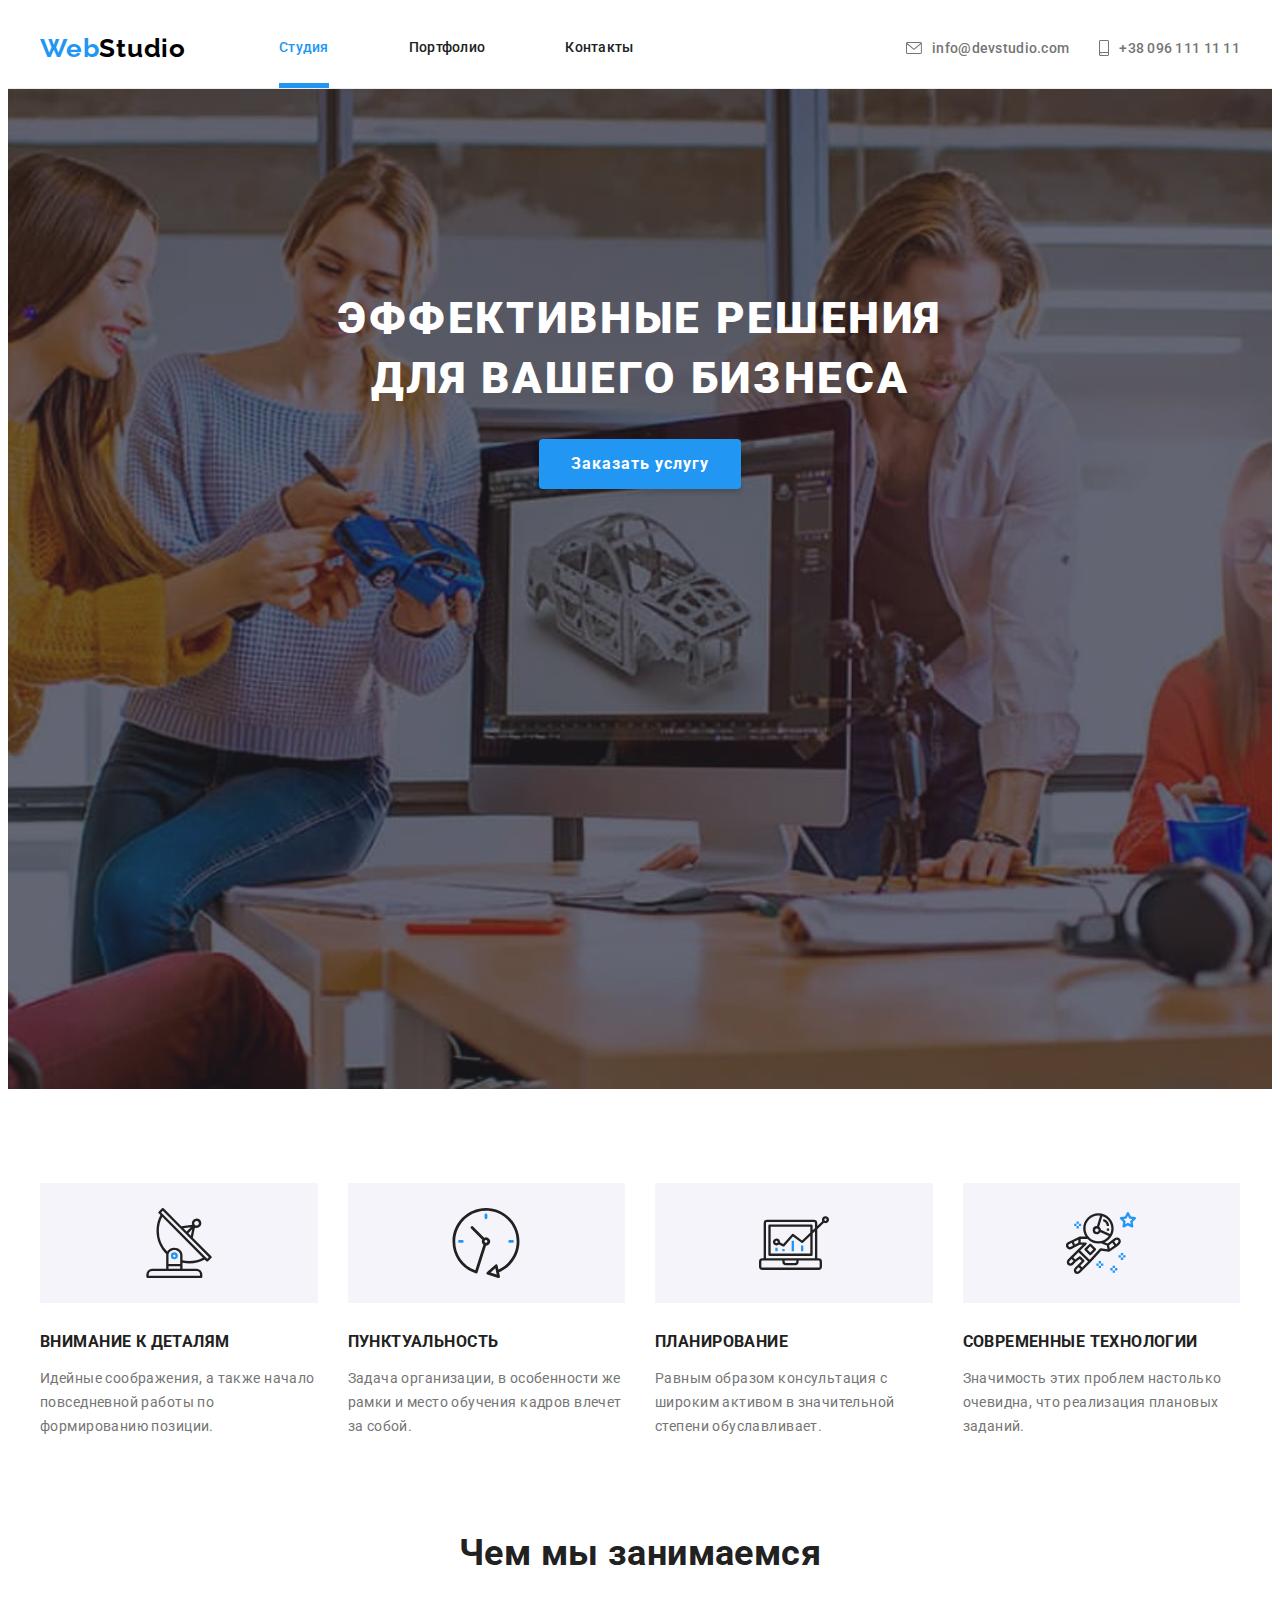
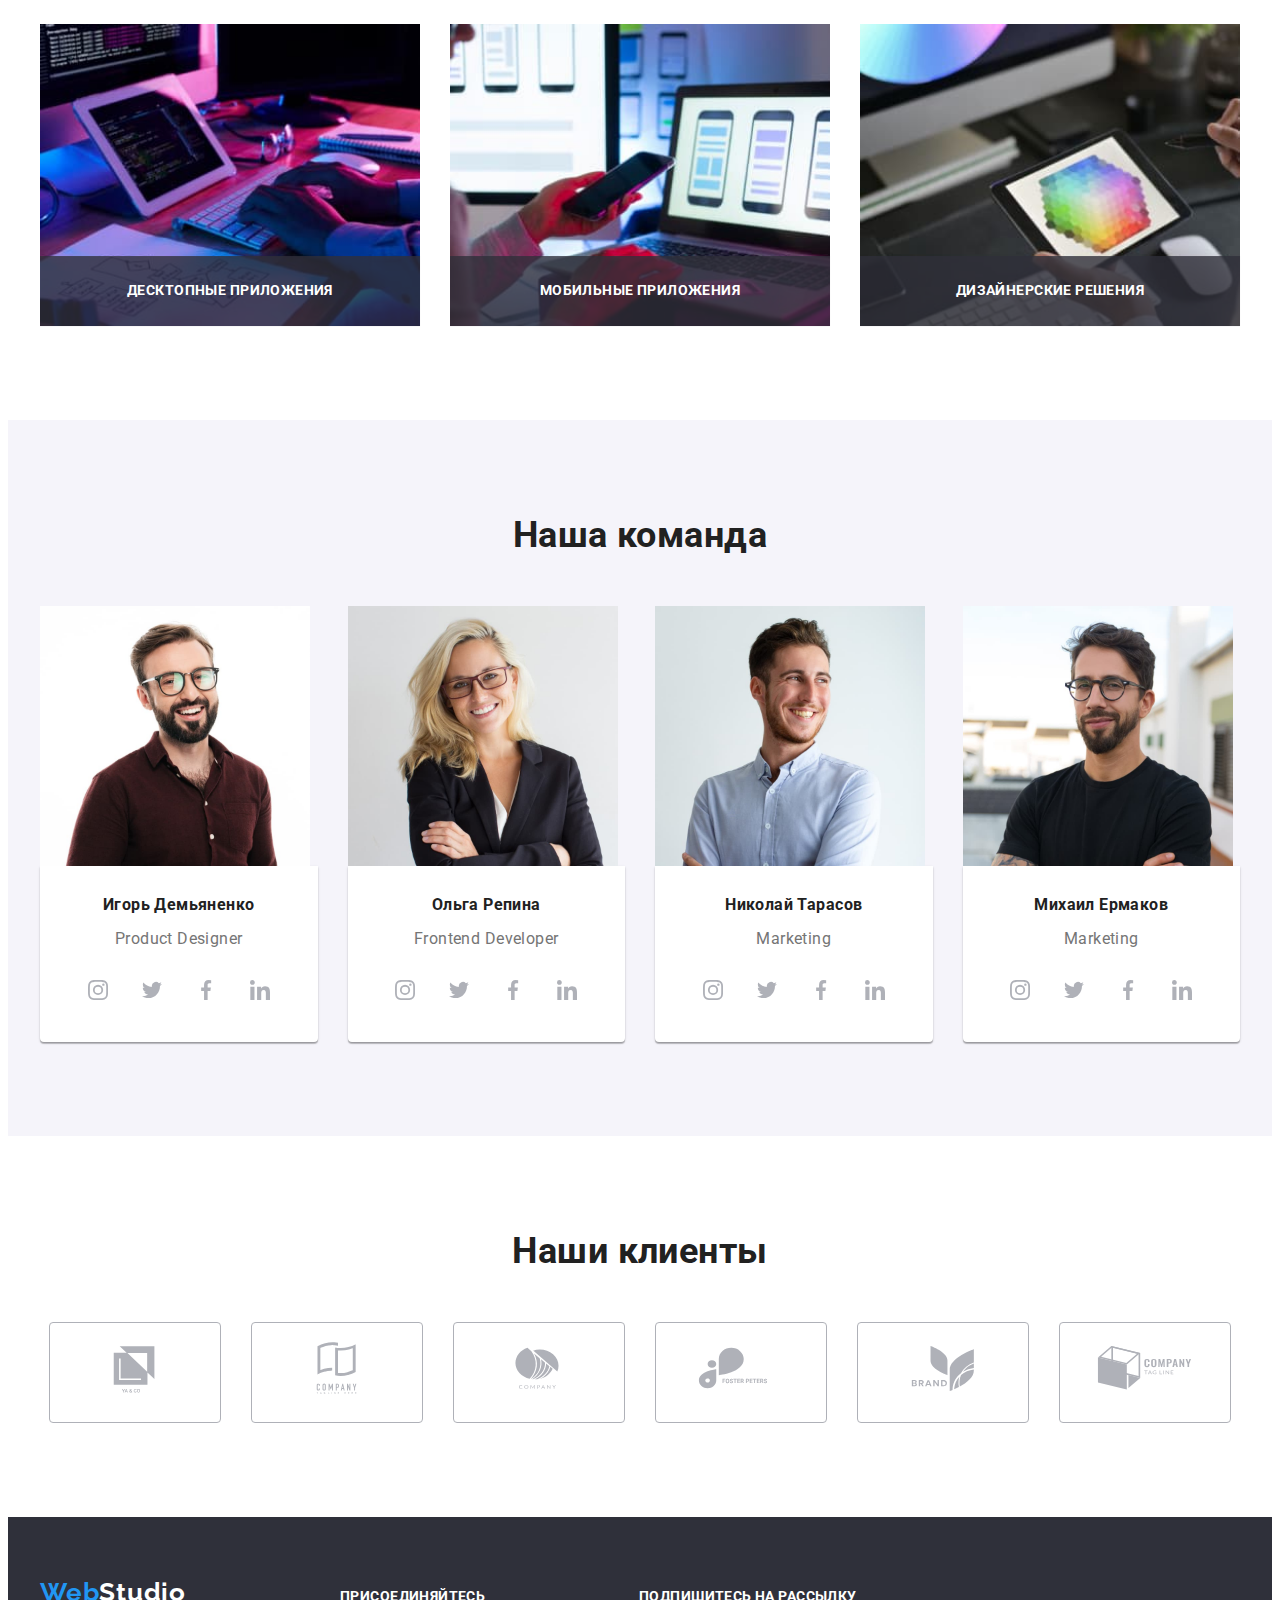
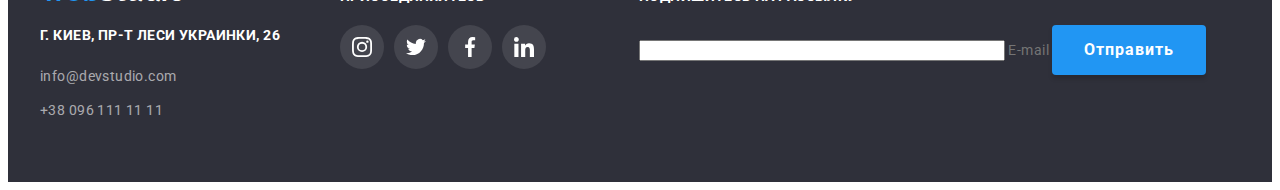
==== index.html @ 533cc4e1 "footer form" ====
<!DOCTYPE html>
<html lang="ru">
  <head>
    <meta charset="UTF-8" />
    <meta http-equiv="X-UA-Compatible" content="IE=edge" />
    <meta name="viewport" content="width=device-width, initial-scale=1.0" />
    <title>Module-05</title>
    <link rel="preconnect" href="https://fonts.googleapis.com" />
    <link rel="preconnect" href="https://fonts.gstatic.com" crossorigin />
    <link
      href="https://fonts.googleapis.com/css2?family=Raleway:wght@700&family=Roboto:wght@400;500;700;900&display=swap"
      rel="stylesheet"
    />
    <link
      rel="stylesheet"
      href="https://cdnjs.cloudflare.com/ajax/libs/modern-normalize/1.1.0/modern-normalize.min.css"
      integrity="sha512-wpPYUAdjBVSE4KJnH1VR1HeZfpl1ub8YT/NKx4PuQ5NmX2tKuGu6U/JRp5y+Y8XG2tV+wKQpNHVUX03MfMFn9Q=="
      crossorigin="anonymous"
      referrerpolicy="no-referrer"
    />
    <link rel="stylesheet" href="./CSS/style.css" />
  </head>

  <body>
    <!--header-->
    <header class="header">
      <div class="container">
        <a
          class="link logo"
          href="./index.html"
          aria-label="Логотип компании WebStudio"
          ><span class="web">Web</span><span class="studio">Studio</span></a
        >
        <nav class="site-nav">
          <ul class="list">
            <li class="item">
              <a class="link current" href="index.html">Студия</a>
            </li>
            <li class="item">
              <a class="link" href="./portfolio.html">Портфолио</a>
            </li>
            <li class="item">
              <a class="link" href="WebStudio.com">Контакты</a>
            </li>
          </ul>
        </nav>

        <ul class="list">
          <li class="item">
            <a class="contact-link" href="mailto:info@devstudio.com"
              ><svg
                class="icon-envelope"
                aria-label="е-мейл"
                width="16"
                height="12"
              >
                <use href="./images/icons.svg#icon-envelope"></use></svg
              >info@devstudio.com</a
            >
          </li>
          <li class="item">
            <a class="contact-link" href="tel:+38044">
              <svg
                class="icon-phone"
                aria-label="номер телефона"
                width="10"
                height="16"
              >
                <use href="./images/icons.svg#icon-phone"></use></svg
              >+38 096 111 11 11</a
            >
          </li>
        </ul>
      </div>
    </header>
    <!--main-->
    <main>
      <!--section hero-->
      <section class="hero overlay">
        <div class="container">
          <h1 class="title">Эффективные решения <br />для вашего бизнеса</h1>
          <button data-modal-open class="btn" type="button">
            Заказать услугу
          </button>
          <div class="backdrop is-hidden" data-modal>
            <div class="modal">
              <p class="visually-hidden">
                Lorem ipsum, dolor sit amet consectetur adipisicing elit. Quae
                ad consequuntur molestiae repellat et illo dolorum a. Quisquam
                aliquam explicabo, ut nesciunt at mollitia beatae accusamus modi
                praesentium, porro quasi?
              </p>
              <button class="modal-x" type="button" data-modal-close>
                <img
                  src="./images/close-black.svg"
                  alt="Закрыть"
                  width="18"
                  height="18"
                />
              </button>
            </div>
          </div>
        </div>
      </section>
      <!--section feature-->
      <section class="section feature">
        <div class="container">
          <h2 class="title visually-hidden">Преимущества студии</h2>
          <ul class="list">
            <li class="item">
              <div class="icon-group">
                <svg
                  class="feature-icon"
                  aria-label="Внимание к деталям"
                  width="70"
                  height="70"
                >
                  <use href="./images/icons.svg#icon-antenna-1"></use>
                </svg>
              </div>
              <h3 class="subtitle">Внимание к деталям</h3>
              <p class="text">
                Идейные соображения, а также начало повседневной работы по
                формированию позиции.
              </p>
            </li>
            <li class="item">
              <div class="icon-group">
                <svg
                  class="feature-icon"
                  aria-label="Пунктуальность"
                  width="70"
                  height="70"
                >
                  <use href="./images/icons.svg#icon-clock-2"></use>
                </svg>
              </div>
              <h3 class="subtitle">Пунктуальность</h3>
              <p class="text">
                Задача организации, в особенности же рамки и место обучения
                кадров влечет за собой.
              </p>
            </li>
            <li class="item">
              <div class="icon-group">
                <svg
                  class="feature-icon"
                  aria-label="Планирование"
                  width="70"
                  height="70"
                >
                  <use href="./images/icons.svg#icon-diagram-3"></use>
                </svg>
              </div>
              <h3 class="subtitle">Планирование</h3>
              <p class="text">
                Равным образом консультация с широким активом в значительной
                степени обуславливает.
              </p>
            </li>
            <li class="item">
              <div class="icon-group">
                <svg
                  class="feature-icon"
                  aria-label="Современные технологии"
                  width="70"
                  height="70"
                >
                  <use href="./images/icons.svg#icon-astronaut-4"></use>
                </svg>
              </div>
              <h3 class="subtitle">Современные технологии</h3>
              <p class="text">
                Значимость этих проблем настолько очевидна, что реализация
                плановых заданий.
              </p>
            </li>
          </ul>
        </div>
      </section>
      <!--section work-->
      <section class="section work">
        <div class="container">
          <h2 class="title">Чем мы занимаемся</h2>
          <ul class="list">
            <li class="item">
              <div class="thumb">
                <img
                  class="image"
                  src="./images/img1.jpg"
                  alt="программирование"
                  width="100%"
                  height="100%"
                />
                <p class="text">десктопные приложения</p>
              </div>
            </li>
            <li class="item">
              <div class="thumb">
                <img
                  class="image"
                  src="./images/img2.jpg"
                  alt="верстка"
                  width="100%"
                  height="100%"
                />
                <p class="text">мобильные приложения</p>
              </div>
            </li>
            <li class="item">
              <div class="thumb">
                <img
                  class="image"
                  src="./images/img3.jpg"
                  alt="дизайн"
                  width="100%"
                  height="100%"
                />
                <p class="text">дизайнерские решения</p>
              </div>
            </li>
          </ul>
        </div>
      </section>
      <!--section team-->
      <section class="section team">
        <div class="container">
          <h2 class="title">Наша команда</h2>
          <ul class="list">
            <li class="item">
              <img
                class="image"
                src="./images/photo1.jpg"
                width="270"
                alt="Игорь Демьяненко"
              />
              <div class="team-group">
                <h3 class="subtitle">Игорь Демьяненко</h3>
                <p class="text">Product Designer</p>
                <ul class="inner-list list">
                  <li class="inner-item">
                    <a
                      class="link"
                      href="http://"
                      target="_blank"
                      rel="noopener noreferrer"
                    >
                      <svg
                        class="icon"
                        aria-label="Инстаграм"
                        width="20"
                        height="20"
                      >
                        <use href="./images/icons.svg#icon-instagram"></use>
                      </svg>
                    </a>
                  </li>
                  <li class="inner-item">
                    <a
                      class="link"
                      href="http://"
                      target="_blank"
                      rel="noopener noreferrer"
                    >
                      <svg
                        class="icon"
                        aria-label="Твиттер"
                        width="20"
                        height="20"
                      >
                        <use href="./images/icons.svg#icon-twitter"></use>
                      </svg>
                    </a>
                  </li>
                  <li class="inner-item">
                    <a
                      class="link"
                      href="http://"
                      target="_blank"
                      rel="noopener noreferrer"
                    >
                      <svg
                        class="icon"
                        aria-label="Фейсбук"
                        width="20"
                        height="20"
                      >
                        <use href="./images/icons.svg#icon-facebook"></use>
                      </svg>
                    </a>
                  </li>
                  <li class="inner-item">
                    <a
                      class="link"
                      href="http://"
                      target="_blank"
                      rel="noopener noreferrer"
                    >
                      <svg
                        class="icon"
                        aria-label="Линкедин"
                        width="20"
                        height="20"
                      >
                        <use href="./images/icons.svg#icon-linkedin"></use></svg
                    ></a>
                  </li>
                </ul>
              </div>
            </li>
            <li class="item">
              <img
                class="image"
                src="./images/photo2.jpg"
                width="270"
                alt="Ольга Репина"
              />
              <div class="team-group">
                <h3 class="subtitle">Ольга Репина</h3>
                <p class="text">Frontend Developer</p>
                <ul class="inner-list list">
                  <li class="inner-item">
                    <a
                      class="link"
                      href="http://"
                      target="_blank"
                      rel="noopener noreferrer"
                    >
                      <svg
                        class="icon"
                        aria-label="Инстаграм"
                        width="20"
                        height="20"
                      >
                        <use href="./images/icons.svg#icon-instagram"></use>
                      </svg>
                    </a>
                  </li>
                  <li class="inner-item">
                    <a
                      class="link"
                      href="http://"
                      target="_blank"
                      rel="noopener noreferrer"
                    >
                      <svg
                        class="icon"
                        aria-label="Твиттер"
                        width="20"
                        height="20"
                      >
                        <use href="./images/icons.svg#icon-twitter"></use>
                      </svg>
                    </a>
                  </li>
                  <li class="inner-item">
                    <a
                      class="link"
                      href="http://"
                      target="_blank"
                      rel="noopener noreferrer"
                    >
                      <svg
                        class="icon"
                        aria-label="Фейсбук"
                        width="20"
                        height="20"
                      >
                        <use href="./images/icons.svg#icon-facebook"></use>
                      </svg>
                    </a>
                  </li>
                  <li class="inner-item">
                    <a
                      class="link"
                      href="http://"
                      target="_blank"
                      rel="noopener noreferrer"
                    >
                      <svg
                        class="icon"
                        aria-label="Линкедин"
                        width="20"
                        height="20"
                      >
                        <use href="./images/icons.svg#icon-linkedin"></use></svg
                    ></a>
                  </li>
                </ul>
              </div>
            </li>
            <li class="item">
              <img
                class="image"
                src="./images/photo3.jpg"
                width="270"
                alt="Николай Тарасов"
              />
              <div class="team-group">
                <h3 class="subtitle">Николай Тарасов</h3>
                <p class="text">Marketing</p>
                <ul class="inner-list list">
                  <li class="inner-item">
                    <a
                      class="link"
                      href="http://"
                      target="_blank"
                      rel="noopener noreferrer"
                    >
                      <svg
                        class="icon"
                        aria-label="Инстаграм"
                        width="20"
                        height="20"
                      >
                        <use href="./images/icons.svg#icon-instagram"></use>
                      </svg>
                    </a>
                  </li>
                  <li class="inner-item">
                    <a
                      class="link"
                      href="http://"
                      target="_blank"
                      rel="noopener noreferrer"
                    >
                      <svg
                        class="icon"
                        aria-label="Твиттер"
                        width="20"
                        height="20"
                      >
                        <use href="./images/icons.svg#icon-twitter"></use>
                      </svg>
                    </a>
                  </li>
                  <li class="inner-item">
                    <a
                      class="link"
                      href="http://"
                      target="_blank"
                      rel="noopener noreferrer"
                    >
                      <svg
                        class="icon"
                        aria-label="Фейсбук"
                        width="20"
                        height="20"
                      >
                        <use href="./images/icons.svg#icon-facebook"></use>
                      </svg>
                    </a>
                  </li>
                  <li class="inner-item">
                    <a
                      class="link"
                      href="http://"
                      target="_blank"
                      rel="noopener noreferrer"
                    >
                      <svg
                        class="icon"
                        aria-label="Линкедин"
                        width="20"
                        height="20"
                      >
                        <use href="./images/icons.svg#icon-linkedin"></use></svg
                    ></a>
                  </li>
                </ul>
              </div>
            </li>
            <li class="item">
              <img
                class="image"
                src="./images/photo4.jpg"
                width="270"
                alt="Михаил Ермаков"
              />
              <div class="team-group">
                <h3 class="subtitle">Михаил Ермаков</h3>
                <p class="text">Marketing</p>
                <ul class="inner-list list">
                  <li class="inner-item">
                    <a
                      class="link"
                      href="http://"
                      target="_blank"
                      rel="noopener noreferrer"
                    >
                      <svg
                        class="icon"
                        aria-label="Инстаграм"
                        width="20"
                        height="20"
                      >
                        <use href="./images/icons.svg#icon-instagram"></use>
                      </svg>
                    </a>
                  </li>
                  <li class="inner-item">
                    <a
                      class="link"
                      href="http://"
                      target="_blank"
                      rel="noopener noreferrer"
                    >
                      <svg
                        class="icon"
                        aria-label="Твиттер"
                        width="20"
                        height="20"
                      >
                        <use href="./images/icons.svg#icon-twitter"></use>
                      </svg>
                    </a>
                  </li>
                  <li class="inner-item">
                    <a
                      class="link"
                      href="http://"
                      target="_blank"
                      rel="noopener noreferrer"
                    >
                      <svg
                        class="icon"
                        aria-label="Фейсбук"
                        width="20"
                        height="20"
                      >
                        <use href="./images/icons.svg#icon-facebook"></use>
                      </svg>
                    </a>
                  </li>
                  <li class="inner-item">
                    <a
                      class="link"
                      href="http://"
                      target="_blank"
                      rel="noopener noreferrer"
                    >
                      <svg
                        class="icon"
                        aria-label="Линкедин"
                        width="20"
                        height="20"
                      >
                        <use href="./images/icons.svg#icon-linkedin"></use></svg
                    ></a>
                  </li>
                </ul>
              </div>
            </li>
          </ul>
        </div>
      </section>
      <!--section clients-->
      <section class="section clients">
        <div class="container">
          <h2 class="title">Наши клиенты</h2>
          <ul class="list">
            <li class="item">
              <a class="link" href="">
                <svg class="icon" aria-label="Клиент 1" width="106" height="60">
                  <use href="./images/icons.svg#icon-logo-client1"></use>
                </svg>
              </a>
            </li>
            <li class="item">
              <a class="link client-logo" href="">
                <svg
                  class="client-icon"
                  aria-label="Клиент 2"
                  width="106"
                  height="60"
                >
                  <use href="./images/icons.svg#icon-logo-client2"></use>
                </svg>
              </a>
            </li>
            <li class="item">
              <a class="link client-logo" href="">
                <svg
                  class="client-icon"
                  aria-label="Клиент 3"
                  width="106"
                  height="60"
                >
                  <use href="./images/icons.svg#icon-logo-client3"></use>
                </svg>
              </a>
            </li>
            <li class="item">
              <a class="link client-logo" href="">
                <svg
                  class="client-icon"
                  aria-label="Клиент 4"
                  width="106"
                  height="60"
                >
                  <use href="./images/icons.svg#icon-logo-client4"></use>
                </svg>
              </a>
            </li>
            <li class="item">
              <a class="link client-logo" href="">
                <svg
                  class="client-icon"
                  aria-label="Клиент 5"
                  width="106"
                  height="60"
                >
                  <use href="./images/icons.svg#icon-logo-client5"></use>
                </svg>
              </a>
            </li>
            <li class="item">
              <a class="link client-logo" href="">
                <svg
                  class="client-icon"
                  aria-label="Клиент 6"
                  width="106"
                  height="60"
                >
                  <use href="./images/icons.svg#icon-logo-client6"></use>
                </svg>
              </a>
            </li>
          </ul>
        </div>
      </section>
    </main>
    <!--footer-->
    <footer class="footer">
      <div class="container">
        <div class="contact">
          <a
            class="link logo"
            href="./index.html"
            aria-label="Логотип компании Web Studio"
            ><span class="web">Web</span><span class="studio">Studio</span></a
          >

          <address class="address">
            <p class="text">г. Киев, пр-т Леси Украинки, 26</p>
            <ul class="list">
              <li class="item">
                <a class="link" href="mailto:info@devstudio.com"
                  >info@devstudio.com</a
                >
              </li>
              <li>
                <a class="link" href="tel:+380961111111">+38 096 111 11 11</a>
              </li>
            </ul>
          </address>
        </div>
        <div class="social-links">
          <p class="text">присоединяйтесь</p>
          <ul class="list">
            <li class="item">
              <a
                class="link"
                href="http://"
                target="_blank"
                rel="noopener noreferrer"
              >
                <svg class="icon" aria-label="Инстаграм" width="20" height="20">
                  <use href="./images/icons.svg#icon-instagram"></use>
                </svg>
              </a>
            </li>
            <li class="item">
              <a
                class="link"
                href="http://"
                target="_blank"
                rel="noopener noreferrer"
              >
                <svg class="icon" aria-label="Твиттер" width="20" height="20">
                  <use href="./images/icons.svg#icon-twitter"></use>
                </svg>
              </a>
            </li>
            <li class="item">
              <a
                class="link"
                href="http://"
                target="_blank"
                rel="noopener noreferrer"
              >
                <svg class="icon" aria-label="Фейсбук" width="20" height="20">
                  <use href="./images/icons.svg#icon-facebook"></use>
                </svg>
              </a>
            </li>
            <li class="item">
              <a
                class="link"
                href="http://"
                target="_blank"
                rel="noopener noreferrer"
              >
                <svg class="icon" aria-label="Линкедин" width="20" height="20">
                  <use href="./images/icons.svg#icon-linkedin"></use></svg
              ></a>
            </li>
          </ul>
        </div>

        <div class="form">
          <p class="text">Подпишитесь на рассылку</p>

          <label class="label">
            <input class="input" type="email" />
            <span class="name">E-mail</span>
          </label>
          <button class="btn" type="submit">Отправить</button>
        </div>
      </div>
    </footer>
    <script src="./JS/modal.js"></script>
  </body>
</html>
---- CSS/style.css ----
/* Цвета
#212121 - заголовки
#757575 - основной текст
#FFFFFF - белый
rgba(255, 255, 255, 0.6) - белый 60% футер
#2196F3 - голубой
F5F4FA - background team-section
2F303A - background hero, footer
E5E5E5 - основной background
*/

/* Шрифты
Roboto weight 400, 500, 700, 900
Raleway weight 700
*/
html {
    box-sizing: border-box;
}


:root {
    /* fonts */
    --primary-font: 'Roboto', sans-serif;  
    --secondary-font: 'Raleway', sans-serif;

    /* text-colors */
    --primary-text-color: #757575;
    --title-text-color: #212121;
    --accent-color: #2196F3;

    /* background color */
    --primary-background-color:#FFFFFF;
    --secondary-background-color:#2F303A;
    --third-background-color:#F5F4FA;

    /* icon colors */
    --icon-cl:#AFB1B8;
    --icon-footer-cl:#44454E;

    /* border color */
    --portfolio-border-cl:#ECECEC;

    /* animation */
    --transition-duration: 250ms;
    --transition-timing-function: cubic-bezier(0.4, 0, 0.2, 1);
}

h1,
h2,
h3,
h4,
h5,
h6,
p {
    margin: 0;
    padding: 0;
}

body {
    background-color: var(--primary-background-color);
    color: var(--primary-text-color);
    font-family: var(--primary-font);
    font-size: 14px;
    line-height: 1.72;
    letter-spacing: 0.03em;
}

/* Утилиты */

.container {
    width: 1200px;
    padding-left: 15px;
    padding-right: 15px;
    margin-left: auto;
    margin-right: auto;
}

.visually-hidden {
    position: absolute;
    white-space: nowrap;
    width: 1px;
    height: 1px;
    overflow: hidden;
    border: 0;
    padding: 0;
    clip: rect(0 0 0 0);
    clip-path: inset(50%);
    margin: -1px;
}

.list {
    padding: 0;
    margin: 0;
    list-style: none;
}

.image {
    display: block;
    max-width: 100%;
    height: auto;
}

/* Common rules */


/* Button */
.btn {
    border: 0;
    box-shadow: 0px 4px 4px rgba(0, 0, 0, 0.15);
    border-radius: 4px;
    padding: 10px 32px;
    /* min-width: 200px; */

    background-color: var(--accent-color);
    color: var(--primary-background-color);
    font-family: inherit;
    font-weight: 700;
    font-size: 16px;
    line-height: 1.87;
    align-items: center;
    text-align: center;
    letter-spacing: 0.06em;
    cursor: pointer;
}

/* section */
.section {
    padding: 94px 0px 94px 0px;
}

/* section-title */
.section .title {
    margin: 0px 0px 50px 0px;
    color: var(--title-text-color);
    font-weight: 700;
    font-size: 36px;
    line-height: 1.17;
    text-align: center;
}

/*
----------------------------------------
HEADER
----------------------------------------
*/
.header {   
    background-color: var(--white-color);
    border-bottom: 1px solid var(--portfolio-border-cl);
}

.header >.container {
    display: flex;
    align-items: center;
}

.header .link.logo {
    margin-right: 93px;

    font-family: var(--secondary-font);
    font-weight: 700;
    font-size: 26px;
    line-height: 1.19;
    letter-spacing: 0.03em;
    text-decoration: none;
}

.header .web,
.footer .web {
    color: var(--accent-color);
}

.header .studio {
    color: #000000;
}

.site-nav {
    display: flex;
    align-items: center;
}

.site-nav .list{
    display: flex;
    align-items: center;
    justify-content: center;
}

.site-nav .list .item + .item {
    margin-left: 50px;
}

.site-nav .item {
    position: relative;
}

.site-nav .link {
    display: block;

    color: var(--title-text-color);
    text-decoration: none;
    letter-spacing: 0.02em;
    font-weight: 500;
    font-size: 14px;
    line-height: 1.14;
    padding: 32px 0 32px 0;

    transition: color var(--transition-duration) var(--transition-timing-function);
}
.site-nav .link:hover,
.site-nav .link:focus {
    color: var(--accent-color);
}
.site-nav .link.current {
    color: var(--accent-color);
    position: relative;
}

/* UNDERLINE*/

.link.current::after {
    content: '';
    position: absolute;
    left: 0;
    bottom: 0;

    display: block;

    width: 100%;
    height: 5px;
    background-color: var(--accent-color);
}

/* contact links */
.header .list {
    display: flex;
    align-items: center;
    margin-left: auto;
}

.header .list .item:not(:last-child) {
    margin-right: 30px;
}

.header .contact-link {
    display: flex;
    align-items: center;

    color: var(--primary-text-color);
    fill: var(--primary-text-color);
    text-decoration: none;
    letter-spacing: 0.02em;
    font-weight: 500;

    transition: color var(--transition-duration) var(--transition-timing-function),
    fill var(--transition-duration) var(--transition-timing-function);
}

.header .contact-link:hover,
.header .contact-link:focus {
    color: var(--accent-color);
    fill: var(--accent-color);
}


.icon-envelope, .icon-phone {
    margin-right: 10px;
}

/*
----------------------------------------
SECTION HERO
----------------------------------------
*/
.hero {
    padding: 200px 0px 200px 0px;
    text-align: center;
}
/* overlay */
.overlay {
    height: 600px;
    max-width: 1600px;
    margin-left: auto;
    margin-right: auto;

    background-image: linear-gradient(to right, 
    rgba(47, 48, 58, 0.4), 
    rgba(47, 48, 58,0.4)), url("../images/header-bg.jpg");
    background-repeat: no-repeat;
    background-size: cover;
    background-position: center; 
}

.hero .title {
    margin-top: 0;
    margin-bottom: 30px;
    padding: 0;

    color: var(--primary-background-color);
    font-weight: 900;
    font-size: 44px;
    line-height: 1.36;
    letter-spacing: 0.06em;
    text-transform: uppercase;
}

/* Modalka */
.backdrop {
    position: fixed;
    top:0;
    left: 0;

    width: 100%;
    height: 100%;
    background-color: rgba(0, 0, 0, 0.2);
    
    opacity: 1;
    transition: 
    opacity var(--transition-duration) var(--transition-timing-function),
    transform var(--transition-duration) var(--transition-timing-function),
    visibility var(--transition-duration) var(--transition-timing-function);
}

.backdrop.is-hidden .modal {
    transform: translate(-50%, -50%) scale(1.1);
}

.backdrop.is-hidden {
    opacity: 0;
    visibility: hidden;
    pointer-events: none;
}

.modal {
    position: absolute;
    top: 50%;
    left: 50%;

    min-height: 581px;
    min-width: 528px;
    padding: 15px;
    background-color: var(--primary-background-color);
    
    transform: translate(-50%, -50%) scale(0.9);
    transition: transform var(--transition-duration) var(--transition-timing-function);
}

.modal-x {
    position: absolute;
    top: 8px;
    right: 8px;

    display: flex;
    align-items: center;
    justify-content: center;

    width: 30px;
    height: 30px;
    background-color: var(--primary-background-color);
    border-radius: 50px;
    border: 1px solid rgba(0, 0, 0, 0.1);
}

     
/*
----------------------------------------
SECTION FEATURES
----------------------------------------
*/

.feature .list {
    display: flex;
    flex-wrap: wrap;
}

.feature .item {
    margin-right: 30px;
    margin-bottom: 0;
    width: calc((100% - 90px) / 4);
}

.feature .item:nth-child(4n) {
    margin-right: 0;
}

.feature .icon-group {
    display: flex;
    align-items: center;
    justify-content: center;

    height: 120px;
    margin-bottom: 30px;
    background-color: var(--third-background-color);
}

.feature .subtitle {
    color: var(--title-text-color);
    font-weight: 700;
    line-height: 1.14;
    text-transform: uppercase;
}

.feature .text {
    margin-top: 14px;
    margin-bottom: 0;
 }

/*
----------------------------------------
SECTION FEATURES
----------------------------------------
*/
.section.work {
    padding-top: 0px;
}
.work .list {
    display: flex;
    flex-wrap: wrap;
}

.work .item{
    margin-right: 30px;
    margin-bottom: 0;
    width: calc((100% - 60px) / 3);
}

.work .item:nth-child(3n) {
    margin-right: 0;
}

.work .thumb {
    position: relative;
}


.work .text {
    position: absolute;
    top: 100%;
    left: 100%;
    transform: translate(-100%, -100%);
    padding-top: 27px;
    padding-bottom: 27px;
    width: 100%;


    font-weight: 700;
    font-size: 14px;
    line-height: 1.14;
    text-align: center;
    letter-spacing: 0.03em;
    text-transform: uppercase;
    color: var(--primary-background-color);
    background-color: rgba(47, 48, 58, 0.8);
}

/*
----------------------------------------
SECTION TEAM
----------------------------------------
*/
.section.team {
 background-color: var(--third-background-color);
}

.team .title {
    padding-top: 0px;
}

.team .list {
    display: flex;
    flex-wrap: wrap;
}
.team .item {
    margin-right: 30px;
    width: calc((100% - 90px) / 4);
}

.team .item:nth-child(4n) {
    margin-right: 0;
}

.team-group {
    padding: 30px 0px 30px 0px;
    background-color: var(--primary-background-color);
    box-shadow: 0px 1px 3px rgba(0, 0, 0, 0.12),
    0px 1px 1px rgba(0, 0, 0, 0.14),
    0px 2px 1px rgba(0, 0, 0, 0.2);
    border-radius: 0px 0px 4px 4px;
}

.team .subtitle {
    color: var(--title-text-color);
    font-weight: 700;
    line-height: 1.14;
    text-align: center;
    margin: 0;
    margin-bottom: 10px;
}

.team .text {
    padding: 0;
    margin: 0;
    margin-bottom: 16px;

    font-size: 16px;
    text-align: center;
}

/* social icons svg */ 
.team .inner-list,
.social-links .list {
    display: flex;
    align-items: center;
    justify-content: center;
}

.team .link,
.social-links .link {
    display: flex;
    align-items: center;
    justify-content: center;

    border: none;
    color: var(--icon-cl);
    background-color: var(--primary-background-color);
    border-radius: 50%;
    width: 44px;
    height: 44px;

    transition: color var(--transition-duration) var(--transition-timing-function),
    background-color var(--transition-duration) var(--transition-timing-function);
}

.team .link:hover,
.social-links .link:hover,
.team .link:focus,
.social-links .link:focus {
    color: var(--primary-background-color);
    background-color: var(--accent-color);
}

.team .icon,
.social-links .icon {
    fill: currentColor;
}

.team .inner-item + .inner-item,
.social-links .item+.item {
    margin-left: 10px;
}

/*
----------------------------------------
SECTION CLIENTS
----------------------------------------
*/

.clients .title {
    margin-bottom: 50px;
}

.clients .list {
    display: flex;
    align-items: center;
    justify-content: center;
}

/*clients logo svg*/
.clients .link {
    display: block;
    border: 1px solid var(--icon-cl);
    border-radius: 4px;
    padding: 16px 32px;
    fill: var(--icon-cl);

        transition: fill var(--transition-duration) var(--transition-timing-function), 
        border var(--transition-duration) var(--transition-timing-function); 
}

.clients .link:hover,
.clients .link:focus {
    border: 1px solid var(--accent-color);
    fill: var(--accent-color);
}

.clients .item+.item {
    margin-left: 30px;
}



/*
---------------------------------------
FOOTER
----------------------------------------
*/
.footer {
    padding: 60px 0px 60px 0px;
    background-color: var(--secondary-background-color);
}

.footer >.container {
    display: flex;
    align-items: baseline;
}

.footer .link.logo {
    display: block;
    margin-bottom: 20px;

    font-family: var(--secondary-font);
    font-weight: 700;
    font-size: 26px;
    line-height: 1.19;
    letter-spacing: 0.03em;
    text-decoration: none;
}

.footer .studio {
    color: var(--primary-background-color);
}

.footer .address {
    display: block;
    margin-right: 60px;
}

.address .text {
    margin: 0;
    margin-bottom: 10px;

    color: var(--primary-background-color);
    font-style: normal;
}

.address .item:not(:last-child) {
    margin-bottom: 10px;
}
.address .link {
    display: block;

    color: rgba(255, 255, 255, 0.6);
    font-style: normal;
    text-decoration:none;

    transition: color var(--transition-duration) var(--transition-timing-function);
}

.address .link:hover, 
.address .link:focus {
    color: var(--primary-background-color);
} 

/* Footer social links */

.footer .social-links {
    display: inline-block;
    margin-right: 93px;
}
.footer .text {
    margin-bottom: 20px;
    
    color: var(--primary-background-color);
    font-weight: 700;
    line-height: 1.14;
    text-transform: uppercase;
}

.social-links .link {
    color: var(--primary-background-color);
    background-color: var(--icon-footer-cl);
    transition: background-color var(--transition-duration) var(--transition-timing-function);
}

.footer .label {
    position: relative;
}

.footer .input {
    width: 358px;
}



/*
---------------------------------------
PAGE PORTFOLIO
----------------------------------------
*/


/* filter */
.filter {
    display: flex;
    margin-bottom: 34px;
    justify-content: center;
}

.filter .item + .item {
    margin-left: 8px;
} 
.filter .btn {
    padding: 6px 22px;

    background-color: var(--third-background-color);
    color: var(--title-text-color);
    font-family: inherit;
    font-weight: 500;
    font-size: 16px;
    line-height: 1.62;
    text-align: center;
    border-radius: 4px;
    border: none;

    transition: 
    background-color var(--transition-duration) var(--transition-timing-function),
    color var(--transition-duration) var(--transition-timing-function),
    box-shadow var(--transition-duration) var(--transition-timing-function);
}

.filter .btn:hover,
.filter .btn:focus {
    font-family: inherit;
    background-color: var(--accent-color);
    color: var(--primary-background-color);

    box-shadow: 0px 3px 1px rgba(0, 0, 0, 0.1),
    0px 1px 2px rgba(0, 0, 0, 0.08),
    0px 2px 2px rgba(0, 0, 0, 0.12);
}

.filter .btn.current {
    color: var(--primary-background-color);
    background-color: var(--accent-color);
}

/* portfolio */
.portfolio .list {
    display: flex;
    flex-wrap: wrap;
}

/* calc (100% - количество маржинов в строке * значение маржина)/количество элементов в строке */
.portfolio.list .item {
    margin-right: 30px;
    margin-bottom: 30px;
    width: calc((100% - 60px) / 3);
}

.portfolio .item:nth-last-child(-n+3) {
    margin-bottom: 0;
}

.portfolio .item:nth-child(3n) {
    margin-right: 0;
}
/* card animation */

.portfolio .thumb {
    position: relative;
    overflow: hidden;
}

 .portfolio .link {
    display: block;
    text-decoration: none;
    transition: transform var(--transition-duration) var(--transition-timing-function),
    opacity var(--transition-duration) var(--transition-timing-function);
}

.portfolio .link:hover, 
.portfolio .link:focus {
    box-shadow: 0px 1px 1px rgba(0, 0, 0, 0.12),
0px 4px 4px rgba(0, 0, 0, 0.06),
1px 4px 6px rgba(0, 0, 0, 0.16);
}

.portfolio .link:hover .item-overlay {
    transform: rotateY(0);
    opacity: 1;
}

.portfolio .link:focus .item-overlay {
    transform: rotateY(0);
    opacity: 1;
 }

.item-overlay {
    position: absolute;
    top: 0;
    left: 0;
    width: 100%;
    height: 100%;
    background-color:rgba(33, 150, 243, 0.9);
    margin-bottom: 20px;

    transform: translateY(100%);
    opacity: 0;
    transition: transform var(--transition-duration) var(--transition-timing-function),
    opacity var(--transition-duration) var(--transition-timing-function);
}


.portfolio .text {
    position: absolute;
    top: 50%;
    left: 50%;
    transform: translate(-50%, -50%);
    height: 100%;
    width: 100%;

    padding: 63px 24px;
    font-weight: 400;
    font-size: 18px;
    line-height: 1.56;
    letter-spacing: 0.03em;
    color: var(--primary-background-color);
}

.product-meta {
    border: 1px solid rgba(0, 0, 0, 0.1);
    border-top: none;
    padding: 20px 24px;
}

.portfolio .title {
    margin: 0;
    margin-bottom: 4px;

    color: var(--title-text-color);
    font-weight: 700;
    font-size: 18px;
    line-height: 2;
    letter-spacing: 0.06em;
}

.portfolio .category {
    margin: 0;

    color: var(--primary-text-color);
    font-size: 16px;
    line-height: 1.88;
}
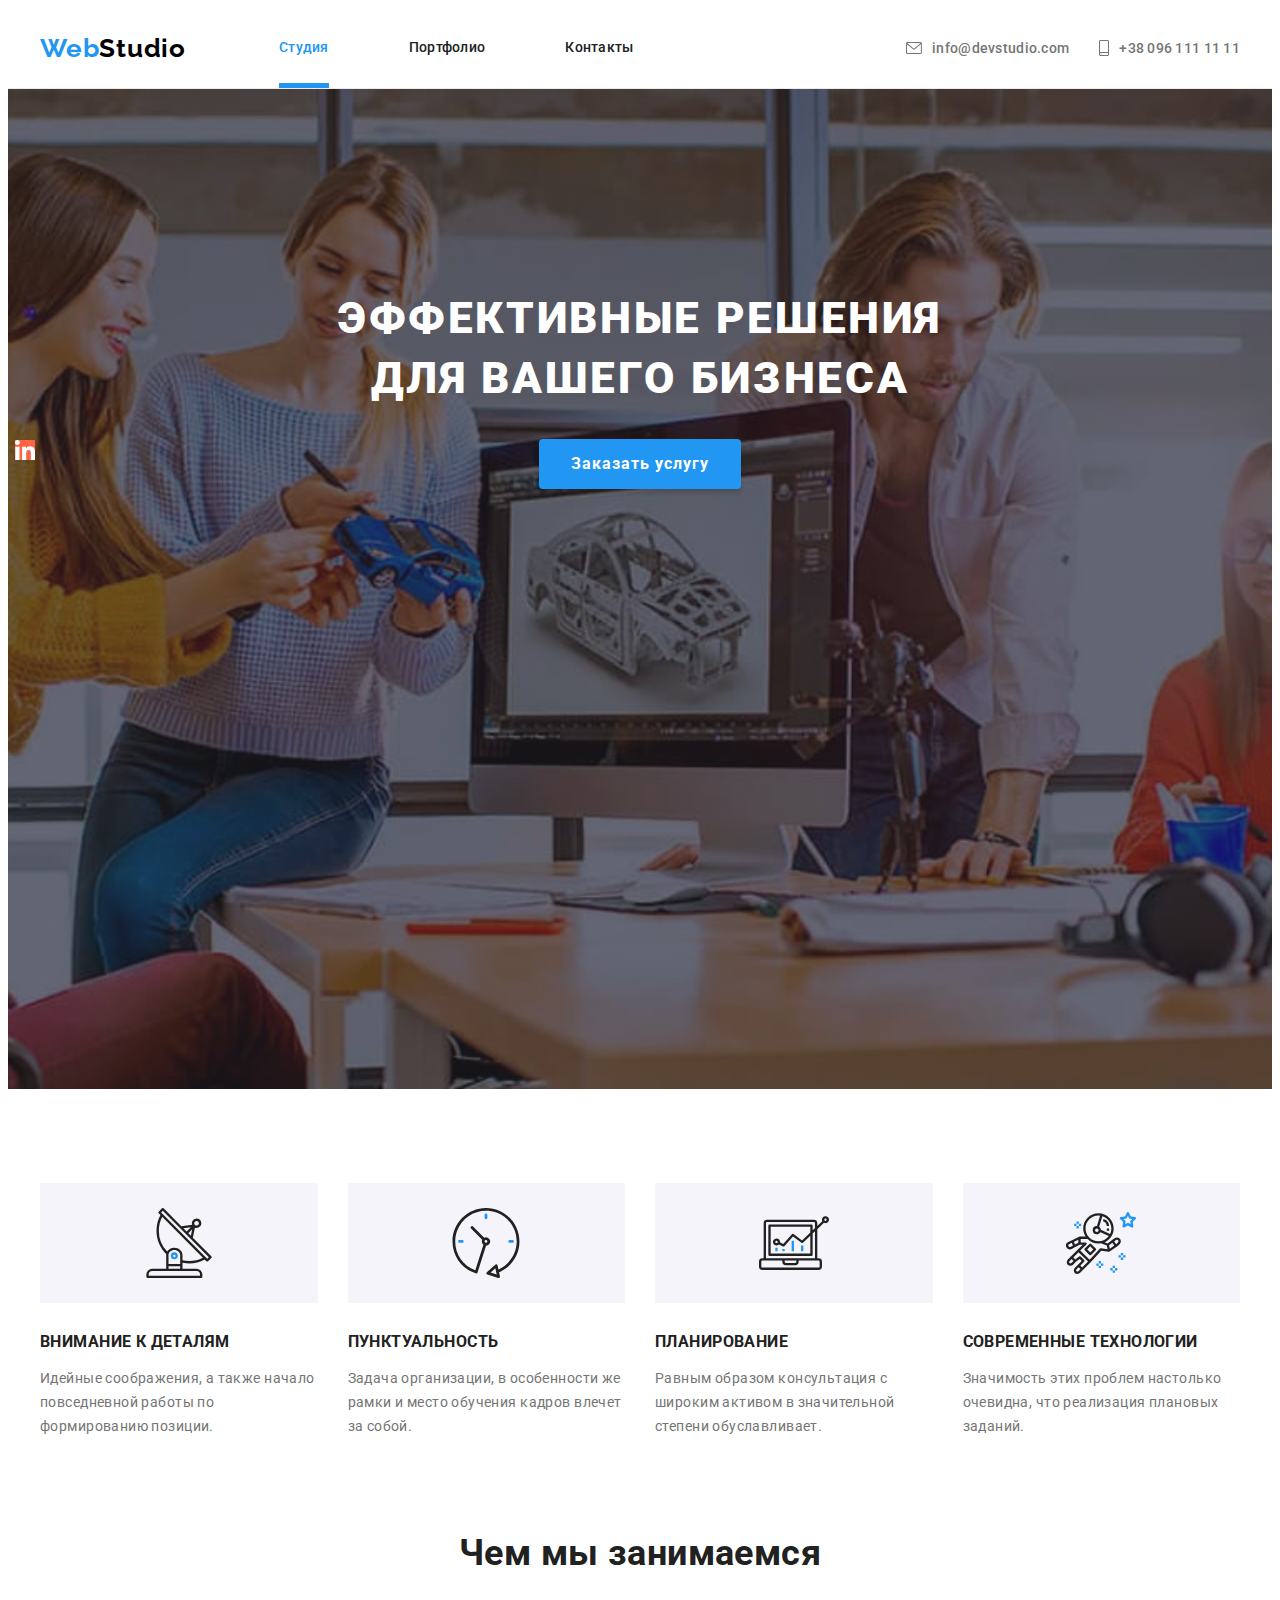
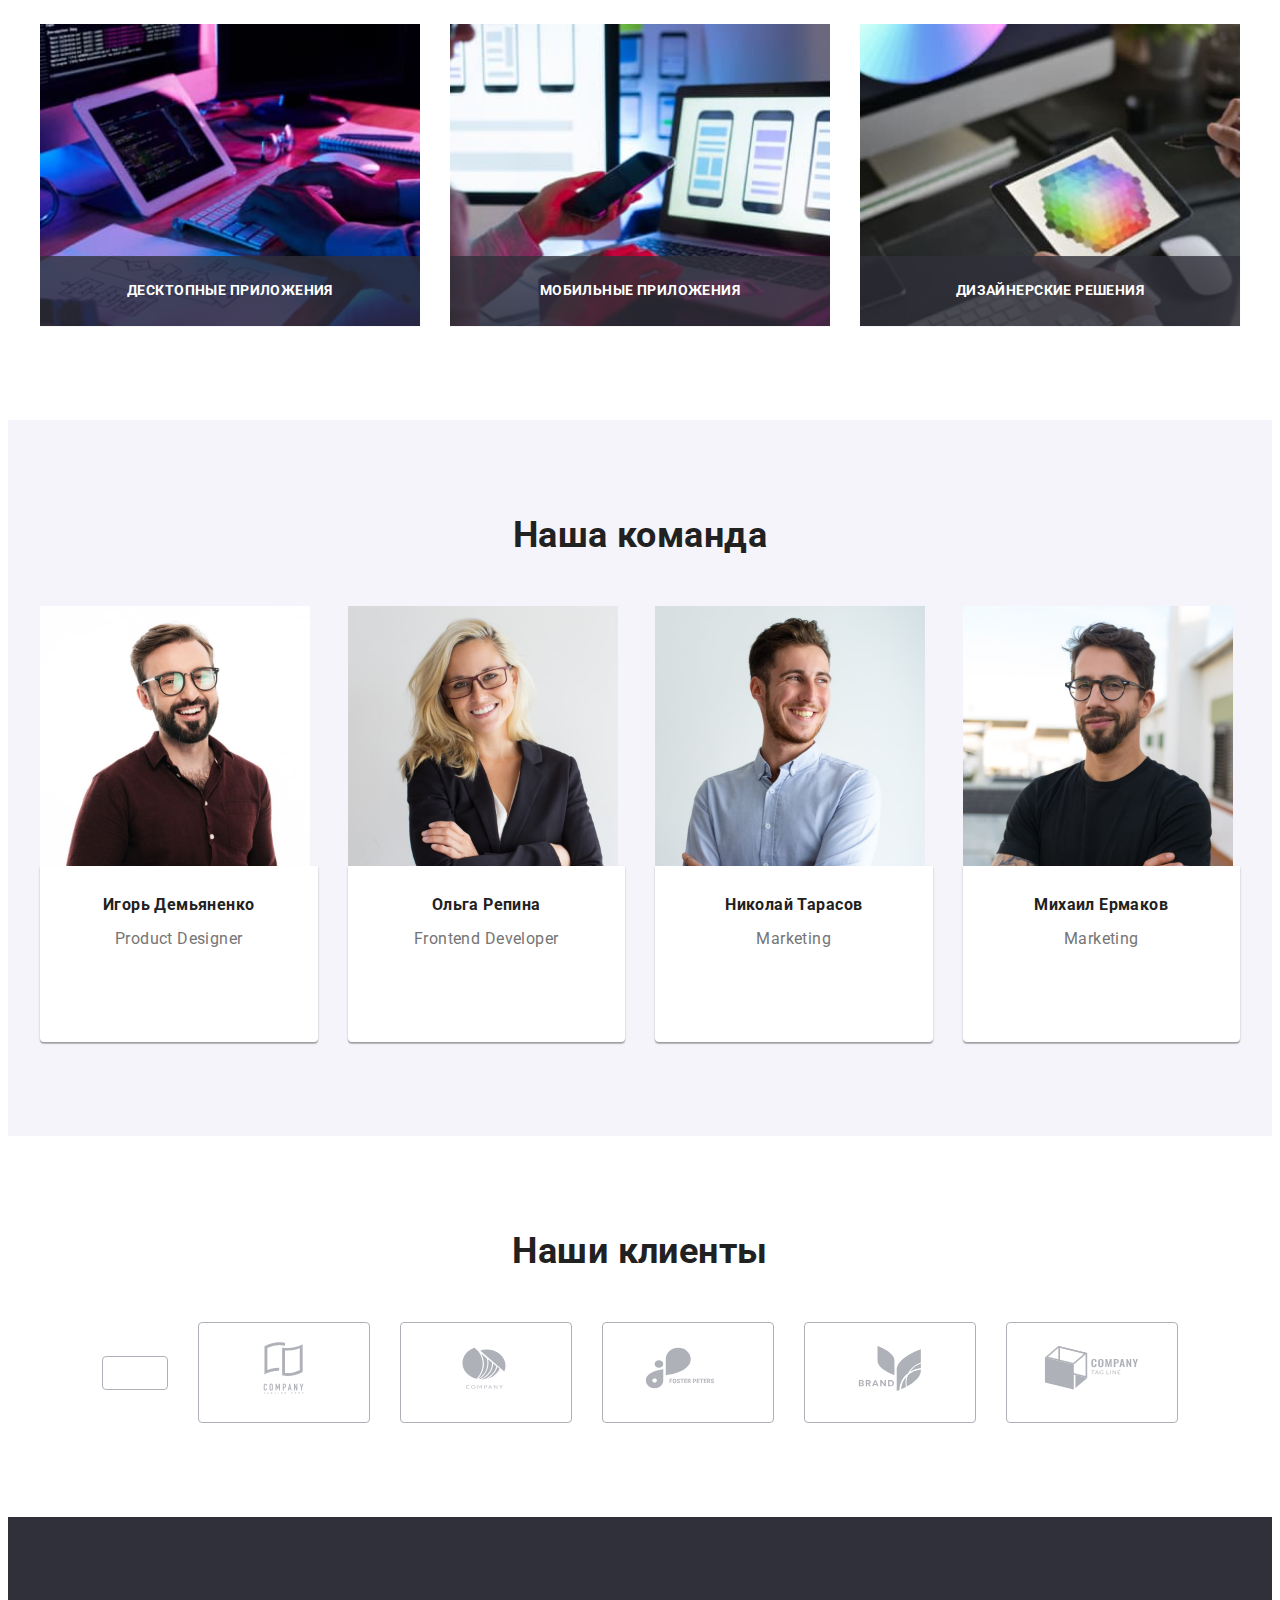
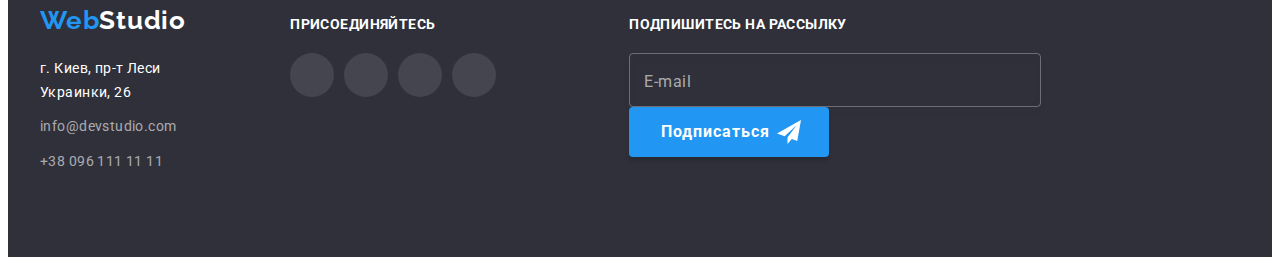
==== commit ba23b726: "footer-form" ====
--- a/index.html
+++ b/index.html
@@ -84,12 +84,70 @@
           </button>
           <div class="backdrop is-hidden" data-modal>
             <div class="modal">
-              <p class="visually-hidden">
-                Lorem ipsum, dolor sit amet consectetur adipisicing elit. Quae
-                ad consequuntur molestiae repellat et illo dolorum a. Quisquam
-                aliquam explicabo, ut nesciunt at mollitia beatae accusamus modi
-                praesentium, porro quasi?
-              </p>
+              <form class="form" autocomplete="off">
+                <h2>Оставьте свои данные, мы вам перезвоним</h2>
+
+                <label class="form-field">
+                  <input
+                    class="form-input"
+                    type="text"
+                    name="name"
+                    id="name"
+                    placeholder=" "
+                  />
+                  <span class="form-label">Имя</span>
+                  <span class="icon"></span>
+                </label>
+
+                <label class="form-field">
+                  <input
+                    class="form-input"
+                    type="tel"
+                    name="tel"
+                    placeholder=" "
+                  />
+                  <span class="form-label">Телефон</span>
+                  <span class="icon"></span>
+                </label>
+
+                <label class="form-field">
+                  <input
+                    class="form-input"
+                    type="email"
+                    name="email"
+                    placeholder=" "
+                  />
+                  <span class="form-label">email</span>
+                  <span class="icon"></span>
+                </label>
+
+                <div class="form-field">
+                  <label class="form-label" for="coment">Комментарий</label>
+                  <textarea
+                    class="coment"
+                    name=""
+                    id="coment"
+                    cols="30"
+                    rows="8"
+                    placeholder="Введите текст"
+                  ></textarea>
+                </div>
+
+                <div class="form-field">
+                  <label for="policy"
+                    >Соглашаюсь с рассылкой и принимаю
+                    <a
+                      href="http://index.html"
+                      target="_blank"
+                      rel="noopener noreferrer"
+                      >Условия Договора</a
+                    ></label
+                  >
+                  <input type="checkbox" name="policy" id="policy" />
+                </div>
+                <button class="btn" type="submit">Отправить</button>
+              </form>
+
               <button class="modal-x" type="button" data-modal-close>
                 <img
                   src="./images/close-black.svg"
@@ -711,11 +769,11 @@
         <div class="form">
           <p class="text">Подпишитесь на рассылку</p>
 
-          <label class="label">
-            <input class="input" type="email" />
-            <span class="name">E-mail</span>
+          <label class="field">
+            <input class="input" type="email" placeholder=" " />
+            <span class="label">E-mail</span>
           </label>
-          <button class="btn" type="submit">Отправить</button>
+          <button class="btn" type="submit">Подписаться</button>
         </div>
       </div>
     </footer>
--- a/CSS/style.css
+++ b/CSS/style.css
@@ -1,3 +1,5 @@
+/*#region root*/
+
 /* Цвета
 #212121 - заголовки
 #757575 - основной текст
@@ -27,11 +29,13 @@
     --primary-text-color: #757575;
     --title-text-color: #212121;
     --accent-color: #2196F3;
+    --footer-text-color:rgba(255, 255, 255, 0.6);
 
     /* background color */
     --primary-background-color:#FFFFFF;
     --secondary-background-color:#2F303A;
     --third-background-color:#F5F4FA;
+    --portfolio-item-bg-cl: rgba(33, 150, 243, 0.9);
 
     /* icon colors */
     --icon-cl:#AFB1B8;
@@ -39,6 +43,10 @@
 
     /* border color */
     --portfolio-border-cl:#ECECEC;
+    --footer-form-border-cl: rgba(255, 255, 255, 0.3);
+
+    /* shadow colors */
+    --shadow-cl: rgba(0, 0, 0, 0.15);
 
     /* animation */
     --transition-duration: 250ms;
@@ -106,7 +114,7 @@
 /* Button */
 .btn {
     border: 0;
-    box-shadow: 0px 4px 4px rgba(0, 0, 0, 0.15);
+    box-shadow: 0px 4px 4px var(--shadow-cl);
     border-radius: 4px;
     padding: 10px 32px;
     /* min-width: 200px; */
@@ -137,12 +145,8 @@
     line-height: 1.17;
     text-align: center;
 }
-
-/*
-----------------------------------------
-HEADER
-----------------------------------------
-*/
+/*#endregion*/
+/*#region HEADER*/
 .header {   
     background-color: var(--white-color);
     border-bottom: 1px solid var(--portfolio-border-cl);
@@ -264,12 +268,8 @@
 .icon-envelope, .icon-phone {
     margin-right: 10px;
 }
-
-/*
-----------------------------------------
-SECTION HERO
-----------------------------------------
-*/
+/*#endregion*/
+/*#region SECTION HERO*/
 .hero {
     padding: 200px 0px 200px 0px;
     text-align: center;
@@ -343,6 +343,67 @@
     transition: transform var(--transition-duration) var(--transition-timing-function);
 }
 
+/* Modalka-form */
+.form {
+    margin: 20px;
+    padding: 20px;
+}
+
+.form-field {
+    position: relative;
+
+    display: block;
+    margin-bottom: 20px;
+}
+
+.form-label {
+    position: absolute;
+    top: 50%;
+    left: 40px;
+    transform: translateY(-50%);
+
+    transition: transform 250ms linear;
+
+}
+
+.form-input {
+    width: 100%;
+    margin: 0;
+    padding-left: 40px;
+    padding: 10px 20px;
+    font: inherit;
+    border-radius: 3px;
+    border: 1px solid #2a2a2a;
+}
+
+.icon {
+    position: absolute;
+    top: 50%;
+    left: 15px;
+
+    transform: translateY(-50%);
+
+    display: inline-block;
+    width: 20px;
+    height: 20px;
+    background-color: tomato;
+}
+
+.form-input:not(:placeholder-shown)+.form-label {
+    transform: rotateY(50px);
+}
+
+.form-field:focus-within .icon {
+    background-color: aqua;
+}
+
+.form-field:focus-within .form-label {
+    transform: translateY(-50px);
+}
+
+
+
+
 .modal-x {
     position: absolute;
     top: 8px;
@@ -359,13 +420,7 @@
     border: 1px solid rgba(0, 0, 0, 0.1);
 }
 
-     
-/*
-----------------------------------------
-SECTION FEATURES
-----------------------------------------
-*/
-
+/*#region SECTION FEATURES*/
 .feature .list {
     display: flex;
     flex-wrap: wrap;
@@ -402,12 +457,8 @@
     margin-top: 14px;
     margin-bottom: 0;
  }
-
-/*
-----------------------------------------
-SECTION FEATURES
-----------------------------------------
-*/
+/*#endregion*/
+/*#region SECTION WORK*/
 .section.work {
     padding-top: 0px;
 }
@@ -450,12 +501,8 @@
     color: var(--primary-background-color);
     background-color: rgba(47, 48, 58, 0.8);
 }
-
-/*
-----------------------------------------
-SECTION TEAM
-----------------------------------------
-*/
+/*#endregion*/
+/*#region SECTION TEAM*/
 .section.team {
  background-color: var(--third-background-color);
 }
@@ -546,13 +593,8 @@
 .social-links .item+.item {
     margin-left: 10px;
 }
-
-/*
-----------------------------------------
-SECTION CLIENTS
-----------------------------------------
-*/
-
+/*#endregion*/
+/*#region SECTION CLIENTS*/
 .clients .title {
     margin-bottom: 50px;
 }
@@ -571,8 +613,9 @@
     padding: 16px 32px;
     fill: var(--icon-cl);
 
-        transition: fill var(--transition-duration) var(--transition-timing-function), 
-        border var(--transition-duration) var(--transition-timing-function); 
+    transition: 
+    fill var(--transition-duration) var(--transition-timing-function), 
+    border var(--transition-duration) var(--transition-timing-function); 
 }
 
 .clients .link:hover,
@@ -584,17 +627,12 @@
 .clients .item+.item {
     margin-left: 30px;
 }
-
-
-
-/*
----------------------------------------
-FOOTER
-----------------------------------------
-*/
+/*#endregion*/
+/*#region FOOTER*/
 .footer {
     padding: 60px 0px 60px 0px;
     background-color: var(--secondary-background-color);
+    width: 100%;
 }
 
 .footer >.container {
@@ -623,7 +661,7 @@
     margin-right: 60px;
 }
 
-.address .text {
+.address > .text {
     margin: 0;
     margin-bottom: 10px;
 
@@ -637,7 +675,7 @@
 .address .link {
     display: block;
 
-    color: rgba(255, 255, 255, 0.6);
+    color: var(--footer-text-color);
     font-style: normal;
     text-decoration:none;
 
@@ -655,7 +693,8 @@
     display: inline-block;
     margin-right: 93px;
 }
-.footer .text {
+.social-links > .text,
+.form > .text {
     margin-bottom: 20px;
     
     color: var(--primary-background-color);
@@ -669,23 +708,102 @@
     background-color: var(--icon-footer-cl);
     transition: background-color var(--transition-duration) var(--transition-timing-function);
 }
+/* footer form */
+
+.footer .field {
+    position: relative;
+}
 
 .footer .label {
+    position: absolute;
+    top: 0;
+    left: 15px;
+
+    display: flex;
+    align-items: center;
+
+    font-weight: 400;
+    font-size: 16px;
+    line-height: 1.25;
+    letter-spacing: 0.03em;
+    
+    color: var(--footer-text-color);
+
+    transition: transform var(--transition-duration) var(--transition-timing-function),
+    color var(--transition-duration) var(--transition-timing-function);
+}
+
+.footer .input {
+    outline: 0;
+    color: var(--primary-background-color);
+    padding-left: 50px;
+    filter: drop-shadow(0px 4px 4px rgba(0, 0, 0, 0.15));
+    border-radius: 4px;
+    background-color: transparent;
+    border: 1px solid var(--footer-form-border-cl);
+    width: 358px;
+    height: 50px;
+    margin-right: 12px;
+        
+    transition: border var(--transition-duration) var(--transition-timing-function);
+}
+
+.footer .input:focus,
+.footer .input:active {
+    outline: 0;
+    color: var(--primary-background-color);
+    border: 1px solid var(--primary-background-color);
+}
+
+.footer .field:focus-within .label {
+    transform: translateY(50px);
+    color:var(--primary-background-color);
+}
+
+.footer .input:not(:placeholder-shown) + .label {
+    transform: translateY(50px);
+    color: var(--primary-background-color);
+}
+
+.form .btn {
     position: relative;
-}
-
-.footer .input {
-    width: 358px;
-}
-
-
-
-/*
----------------------------------------
-PAGE PORTFOLIO
-----------------------------------------
-*/
-
+    display: inline-flex;
+    align-items: center;
+        
+    width: 200px;
+    font-weight: 700;
+    font-size: 16px;
+    line-height: 1.88;
+    letter-spacing: 0.06em; 
+}
+
+
+.form .btn::after {
+    content: '';
+    
+    position: absolute;
+    right: 28px;
+
+    display: inline-block;
+
+    width: 24px;
+    height: 24px;
+    background-image: url('../images/icon-send.svg');
+    background-position: center;
+    background-repeat: no-repeat;
+    background-size: contain;
+
+    transition: background-color var(--transition-duration) var(--transition-timing-function);
+}
+
+.form .btn:hover,
+.form .btn:focus {
+background-color: #0B5E9E;
+
+}
+/*#endregion*/
+
+/*#region PAGE PORTFOLIO*/
 
 /* filter */
 .filter {
@@ -838,4 +956,5 @@
     color: var(--primary-text-color);
     font-size: 16px;
     line-height: 1.88;
-}+}
+/*#endregion*/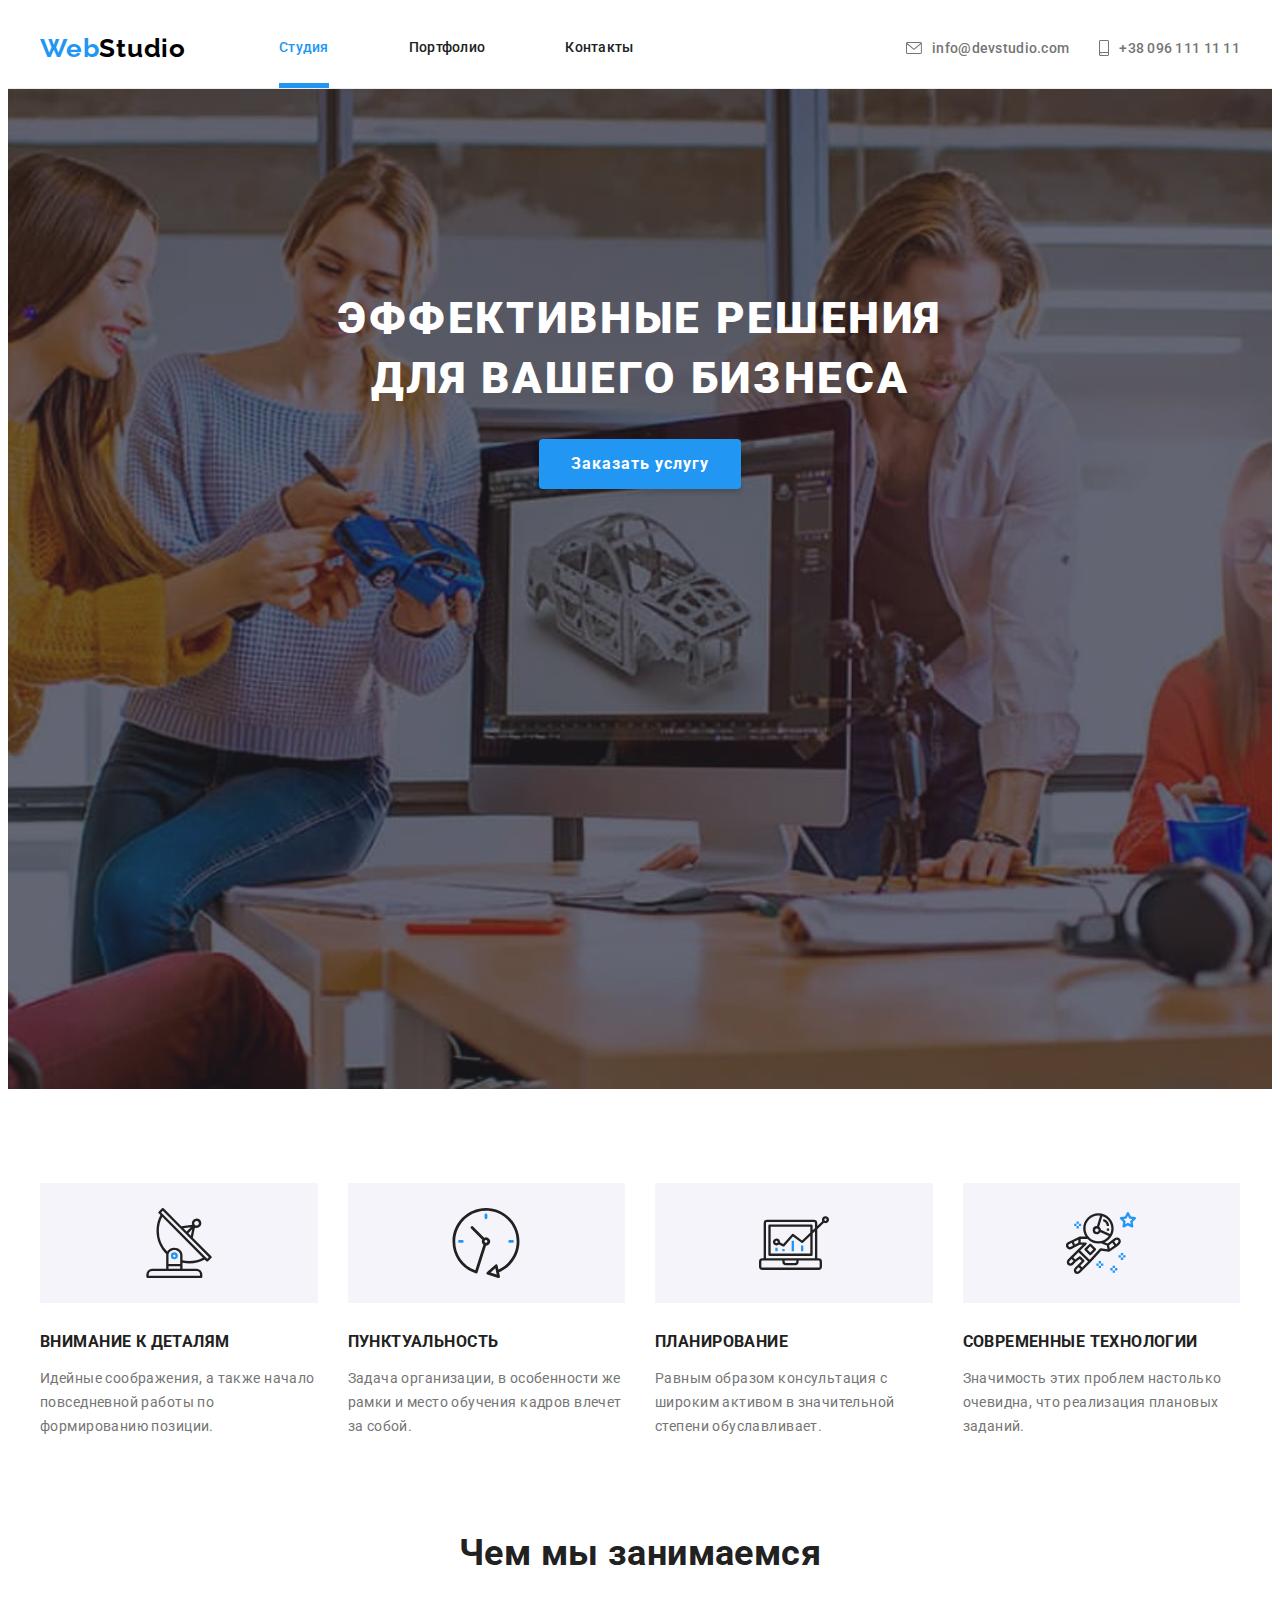
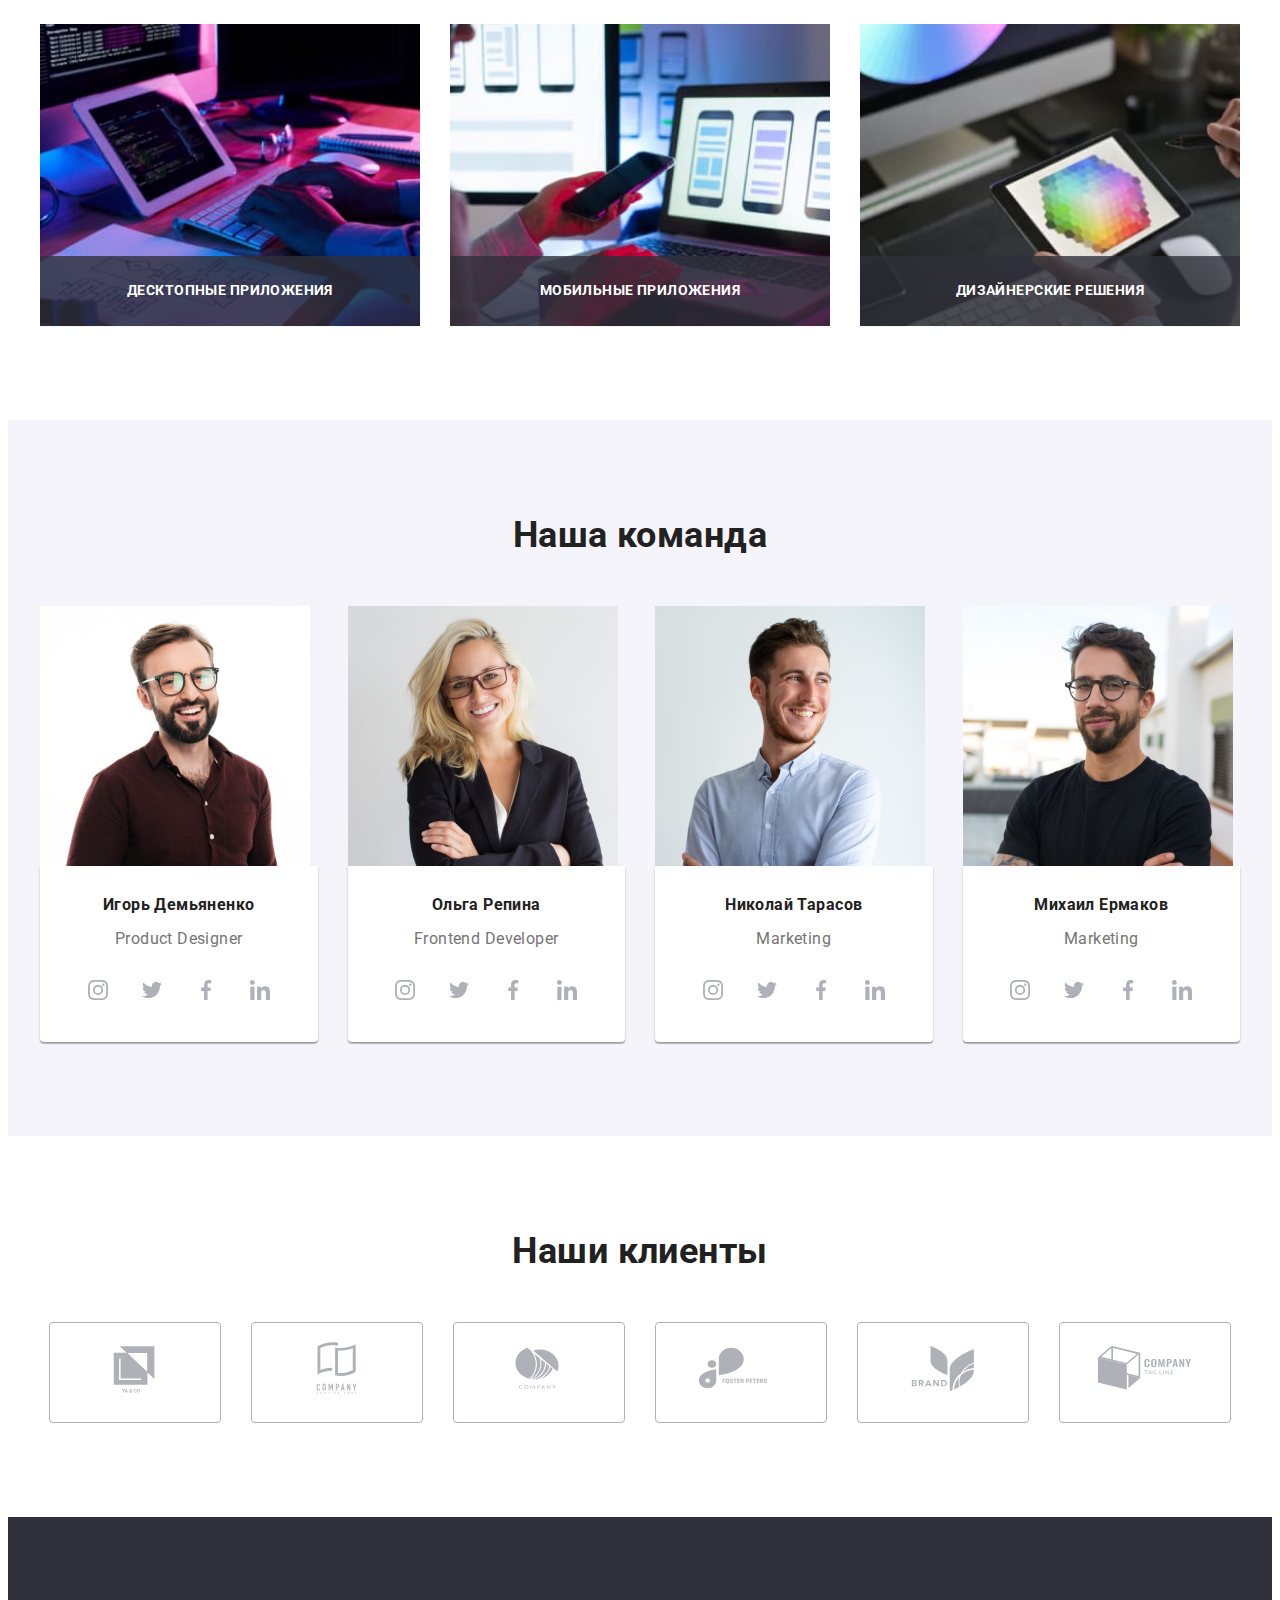
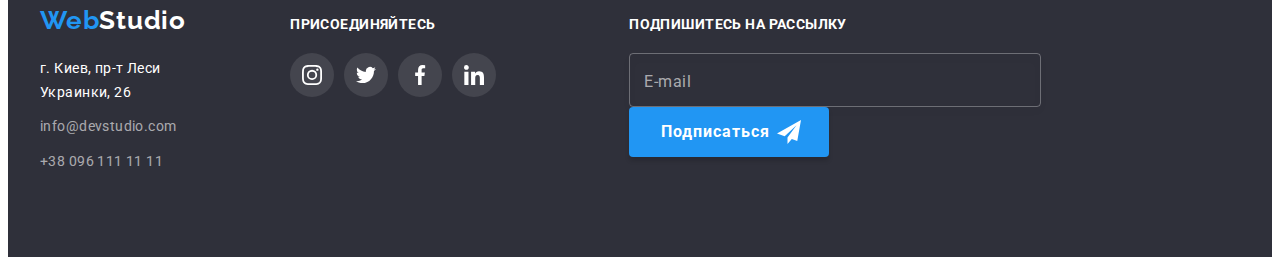
==== commit a27b9444: "contact form svg" ====
--- a/index.html
+++ b/index.html
@@ -4,7 +4,7 @@
     <meta charset="UTF-8" />
     <meta http-equiv="X-UA-Compatible" content="IE=edge" />
     <meta name="viewport" content="width=device-width, initial-scale=1.0" />
-    <title>Module-05</title>
+    <title>Module-06</title>
     <link rel="preconnect" href="https://fonts.googleapis.com" />
     <link rel="preconnect" href="https://fonts.gstatic.com" crossorigin />
     <link
@@ -85,39 +85,47 @@
           <div class="backdrop is-hidden" data-modal>
             <div class="modal">
               <form class="form" autocomplete="off">
-                <h2>Оставьте свои данные, мы вам перезвоним</h2>
+                <p class="form-title">
+                  Оставьте свои данные, мы вам перезвоним
+                </p>
 
                 <label class="form-field">
+                  <span class="form-label">Имя</span>
                   <input
                     class="form-input"
                     type="text"
                     name="name"
-                    id="name"
                     placeholder=" "
                   />
-                  <span class="form-label">Имя</span>
-                  <span class="icon"></span>
+                  <svg
+                    class="icon-person"
+                    aria-label="номер телефона"
+                    width="10"
+                    height="16"
+                  >
+                    <use href="./images/person.svg"></use>
+                  </svg>
                 </label>
 
                 <label class="form-field">
+                  <span class="form-label">Телефон</span>
                   <input
                     class="form-input"
                     type="tel"
                     name="tel"
                     placeholder=" "
                   />
-                  <span class="form-label">Телефон</span>
                   <span class="icon"></span>
                 </label>
 
                 <label class="form-field">
+                  <span class="form-label">email</span>
                   <input
                     class="form-input"
                     type="email"
                     name="email"
                     placeholder=" "
                   />
-                  <span class="form-label">email</span>
                   <span class="icon"></span>
                 </label>
 
--- a/CSS/style.css
+++ b/CSS/style.css
@@ -349,39 +349,59 @@
     padding: 20px;
 }
 
+.form-title {
+    margin-top: 0;
+    margin-bottom: 12px; 
+
+    font-weight: 700;
+    font-size: 20px;
+    line-height: 23px;
+    text-align: center;
+    letter-spacing: 0.03em;
+    color: var(--title-text-color);
+}
+
 .form-field {
+    display: flex;
+    flex-direction: column;
+    margin-bottom: 20px;
+}
+
+.form-label {    
+    text-align: left;
+    font-weight: 400;
+    font-size: 12px;
+    line-height: 1.17;
+    letter-spacing: 0.01em;
+    color: var(--primary-text-color);
+    margin-bottom: 4px;
+}
+
+
+.form-input {
     position: relative;
 
-    display: block;
-    margin-bottom: 20px;
-}
-
-.form-label {
-    position: absolute;
-    top: 50%;
-    left: 40px;
-    transform: translateY(-50%);
-
-    transition: transform 250ms linear;
-
-}
-
-.form-input {
     width: 100%;
     margin: 0;
     padding-left: 40px;
     padding: 10px 20px;
     font: inherit;
-    border-radius: 3px;
-    border: 1px solid #2a2a2a;
-}
-
-.icon {
+    border: 1px solid rgba(33, 33, 33, 0.2);
+    border-radius: 4px;
+}
+.form-input:focus,
+.form-input:active {
+    outline: 0;
+    border-color: var(--accent-color);
+}
+
+.icon-person {
     position: absolute;
     top: 50%;
     left: 15px;
-
-    transform: translateY(-50%);
+    fill: #000000;
+
+    /* transform: translateY(-50%); */
 
     display: inline-block;
     width: 20px;
@@ -390,7 +410,7 @@
 }
 
 .form-input:not(:placeholder-shown)+.form-label {
-    transform: rotateY(50px);
+    /* transform: rotateY(50px); */
 }
 
 .form-field:focus-within .icon {
@@ -398,7 +418,7 @@
 }
 
 .form-field:focus-within .form-label {
-    transform: translateY(-50px);
+    /* transform: translateY(-50px); */
 }
 
 
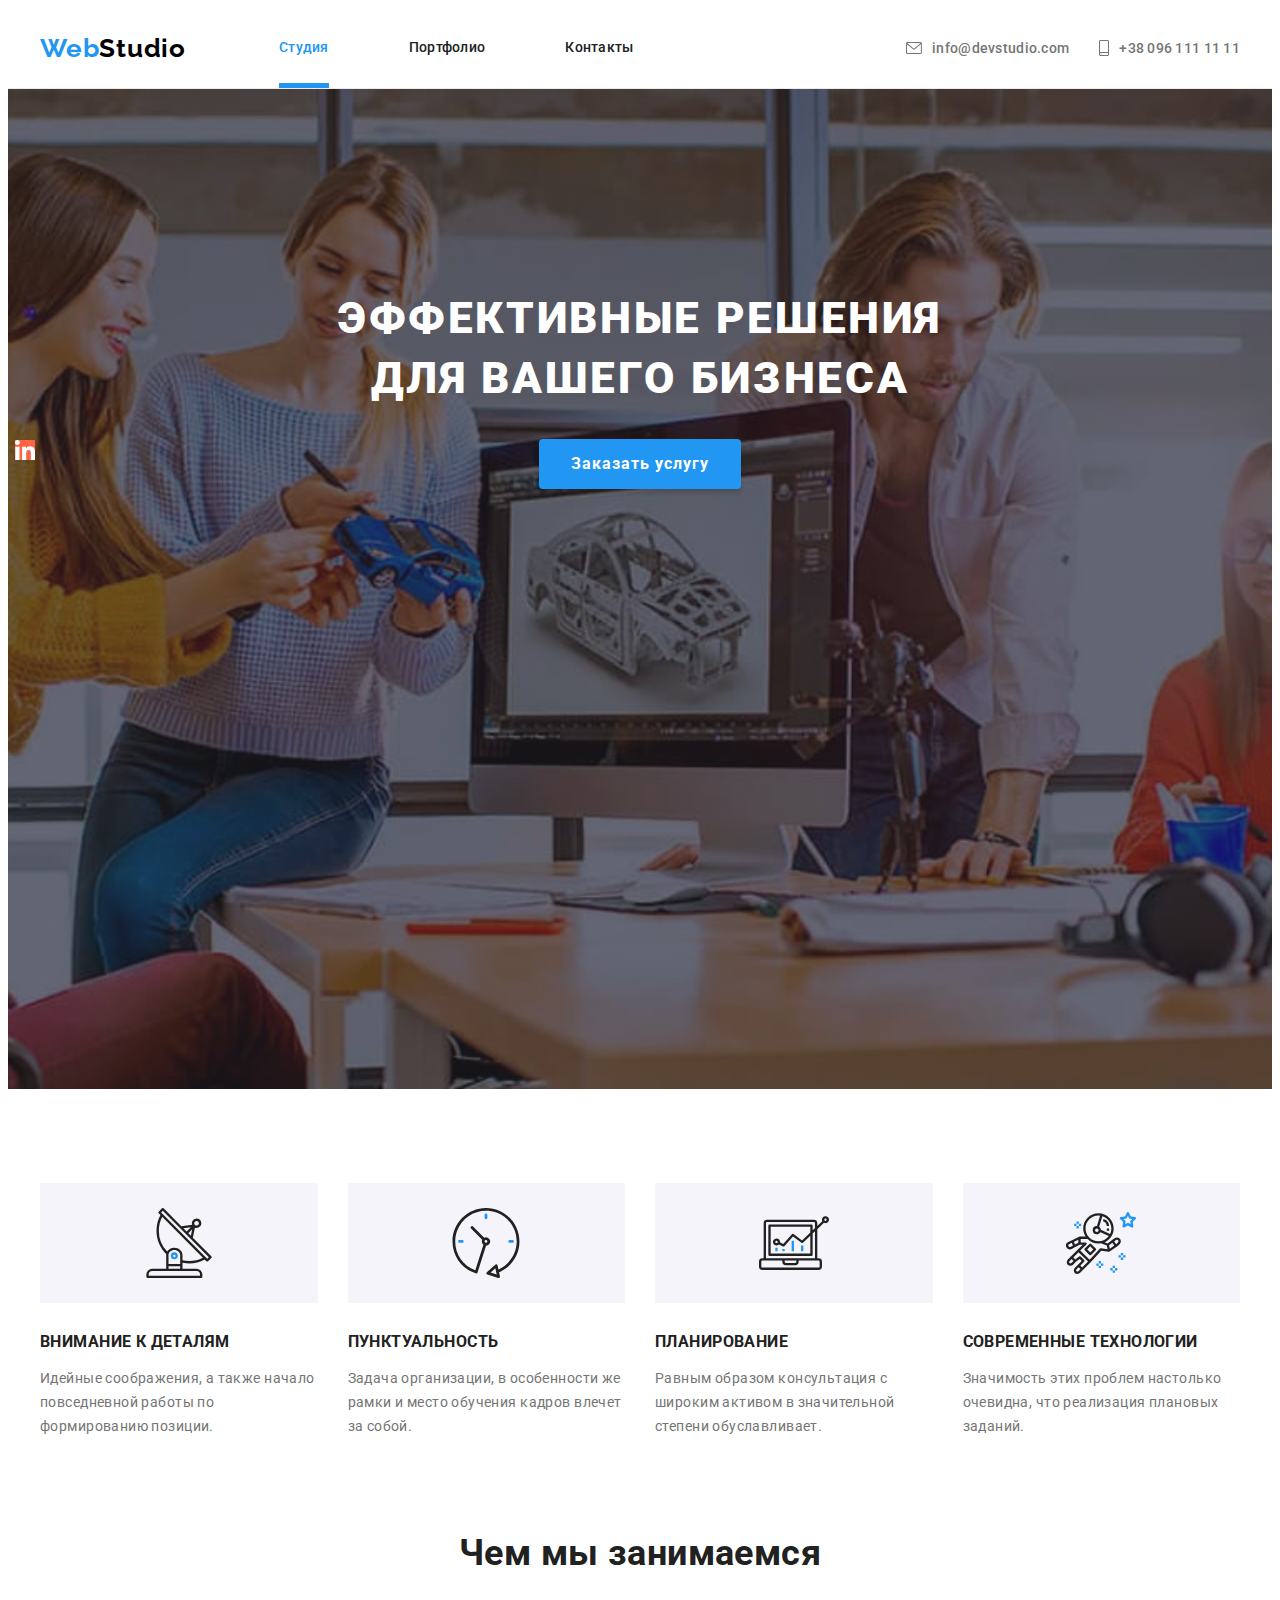
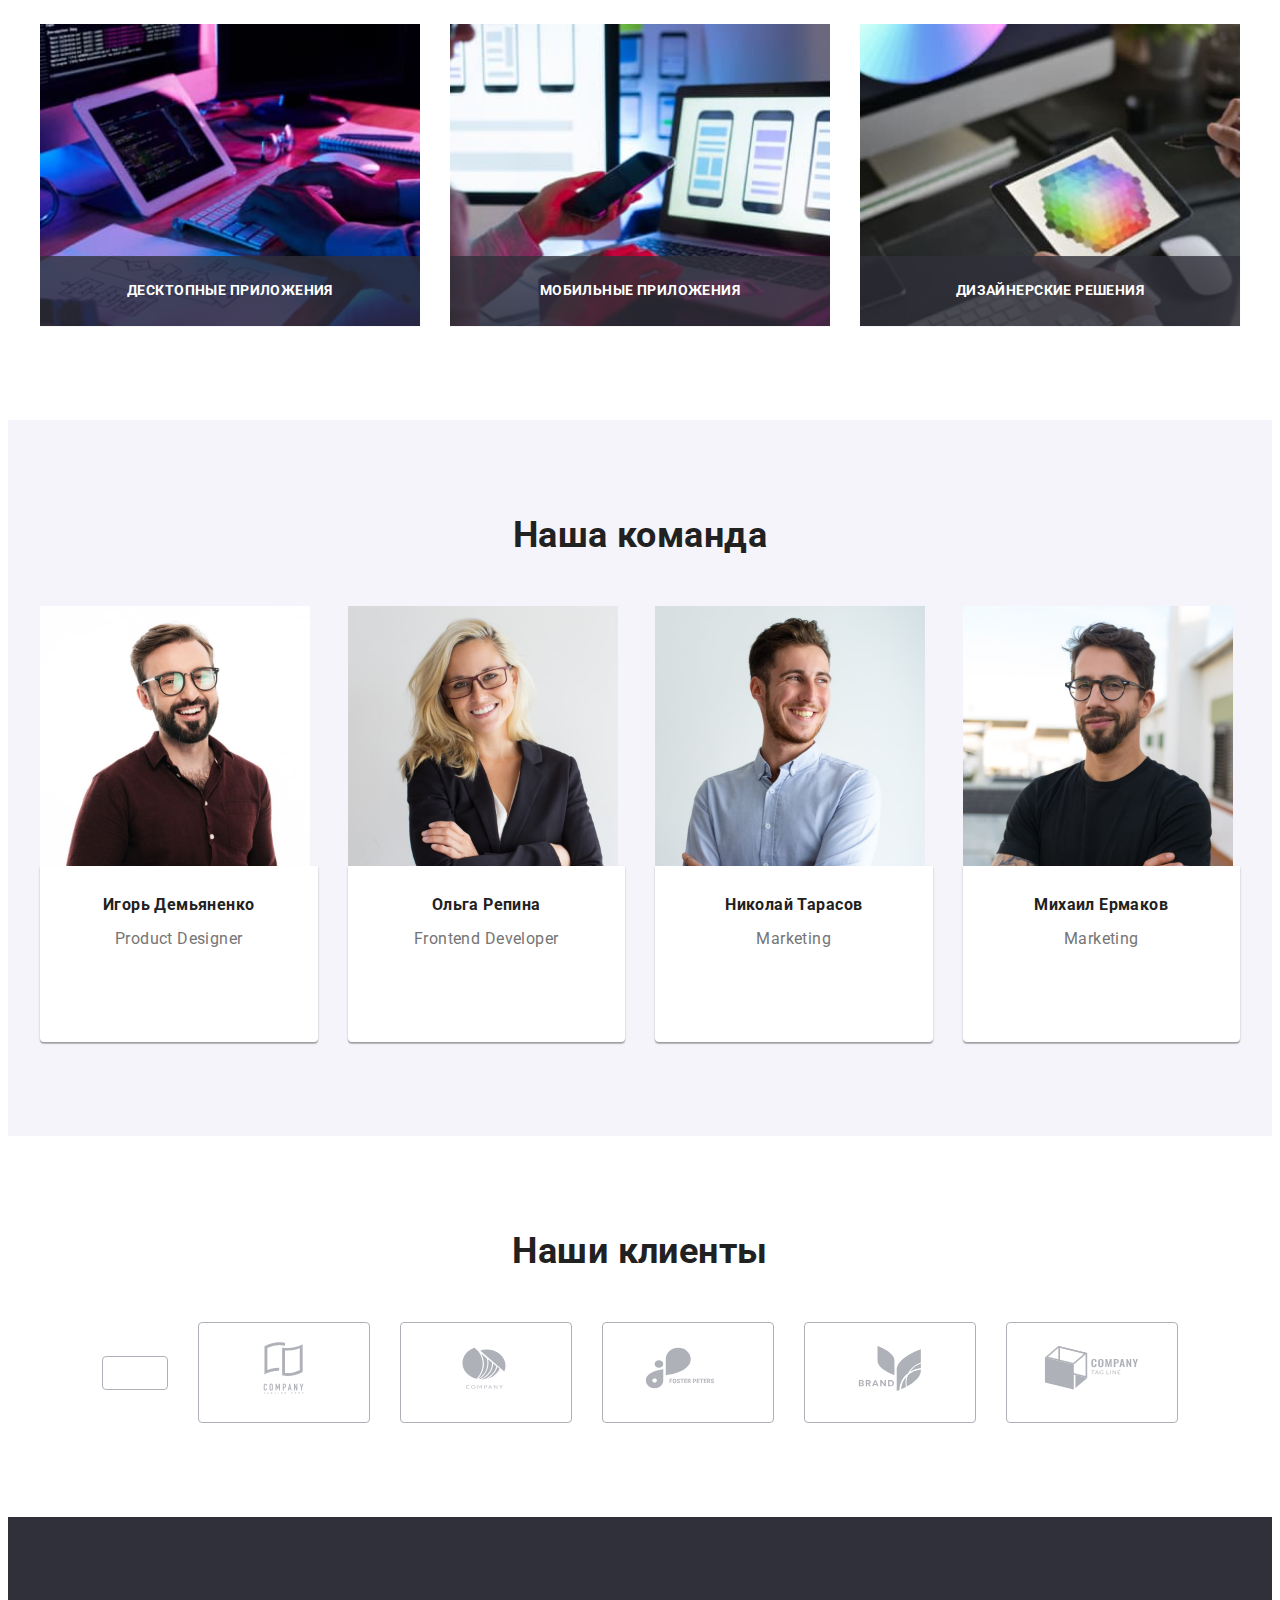
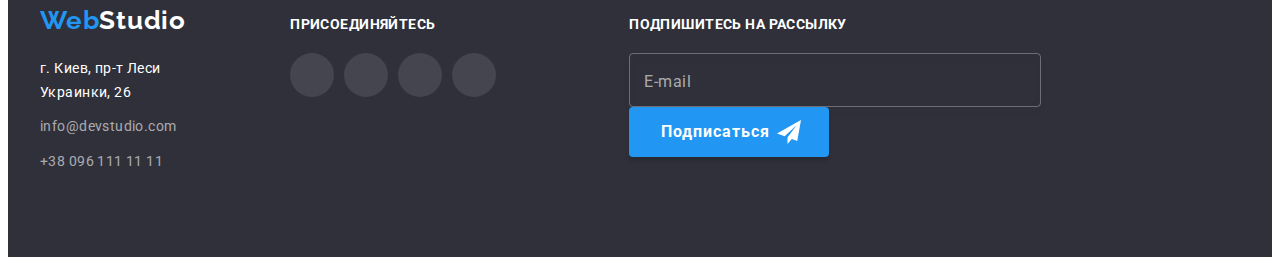
==== commit d169e393: "form modalka" ====
--- a/index.html
+++ b/index.html
@@ -85,52 +85,54 @@
           <div class="backdrop is-hidden" data-modal>
             <div class="modal">
               <form class="form" autocomplete="off">
-                <p class="form-title">
-                  Оставьте свои данные, мы вам перезвоним
-                </p>
+                <b class="form-title"
+                  >Оставьте свои данные, мы вам перезвоним</b
+                >
 
                 <label class="form-field">
-                  <span class="form-label">Имя</span>
                   <input
                     class="form-input"
                     type="text"
                     name="name"
+                    id="name"
                     placeholder=" "
                   />
-                  <svg
-                    class="icon-person"
-                    aria-label="номер телефона"
-                    width="10"
-                    height="16"
-                  >
-                    <use href="./images/person.svg"></use>
-                  </svg>
+                  <span class="form-label">Имя</span>
+                  <span class="icon">
+                    <svg
+                      class="icon-person"
+                      aria-label="номер телефона"
+                      width="10"
+                      height="16"
+                    >
+                      <use href="./images/person.svg"></use></svg
+                  ></span>
                 </label>
 
                 <label class="form-field">
-                  <span class="form-label">Телефон</span>
                   <input
                     class="form-input"
                     type="tel"
                     name="tel"
                     placeholder=" "
                   />
+                  <span class="form-label">Телефон</span>
                   <span class="icon"></span>
                 </label>
 
                 <label class="form-field">
-                  <span class="form-label">email</span>
                   <input
                     class="form-input"
                     type="email"
                     name="email"
                     placeholder=" "
                   />
+                  <span class="form-label">email</span>
                   <span class="icon"></span>
                 </label>
 
                 <div class="form-field">
-                  <label class="form-label" for="coment">Комментарий</label>
+                  <label class="label" for="coment">Комментарий</label>
                   <textarea
                     class="coment"
                     name=""
@@ -155,7 +157,6 @@
                 </div>
                 <button class="btn" type="submit">Отправить</button>
               </form>
-
               <button class="modal-x" type="button" data-modal-close>
                 <img
                   src="./images/close-black.svg"
--- a/CSS/style.css
+++ b/CSS/style.css
@@ -350,8 +350,9 @@
 }
 
 .form-title {
+    display: block;
     margin-top: 0;
-    margin-bottom: 12px; 
+    margin-bottom: 24px;
 
     font-weight: 700;
     font-size: 20px;
@@ -362,13 +363,19 @@
 }
 
 .form-field {
+    position: relative;
+
     display: flex;
     flex-direction: column;
     margin-bottom: 20px;
 }
 
-.form-label {    
-    text-align: left;
+.form-label {
+    position: absolute;
+    top: -50%;
+    left: 40px;
+    
+    display: block;
     font-weight: 400;
     font-size: 12px;
     line-height: 1.17;
@@ -377,10 +384,7 @@
     margin-bottom: 4px;
 }
 
-
 .form-input {
-    position: relative;
-
     width: 100%;
     margin: 0;
     padding-left: 40px;
@@ -389,27 +393,22 @@
     border: 1px solid rgba(33, 33, 33, 0.2);
     border-radius: 4px;
 }
-.form-input:focus,
-.form-input:active {
-    outline: 0;
-    border-color: var(--accent-color);
-}
-
-.icon-person {
+
+
+
+.icon {
     position: absolute;
     top: 50%;
     left: 15px;
-    fill: #000000;
-
-    /* transform: translateY(-50%); */
+
+    transform: translateY(-50%);
 
     display: inline-block;
     width: 20px;
     height: 20px;
     background-color: tomato;
 }
-
-.form-input:not(:placeholder-shown)+.form-label {
+.form-input:not(:placeholder-shown) + .form-label {
     /* transform: rotateY(50px); */
 }
 
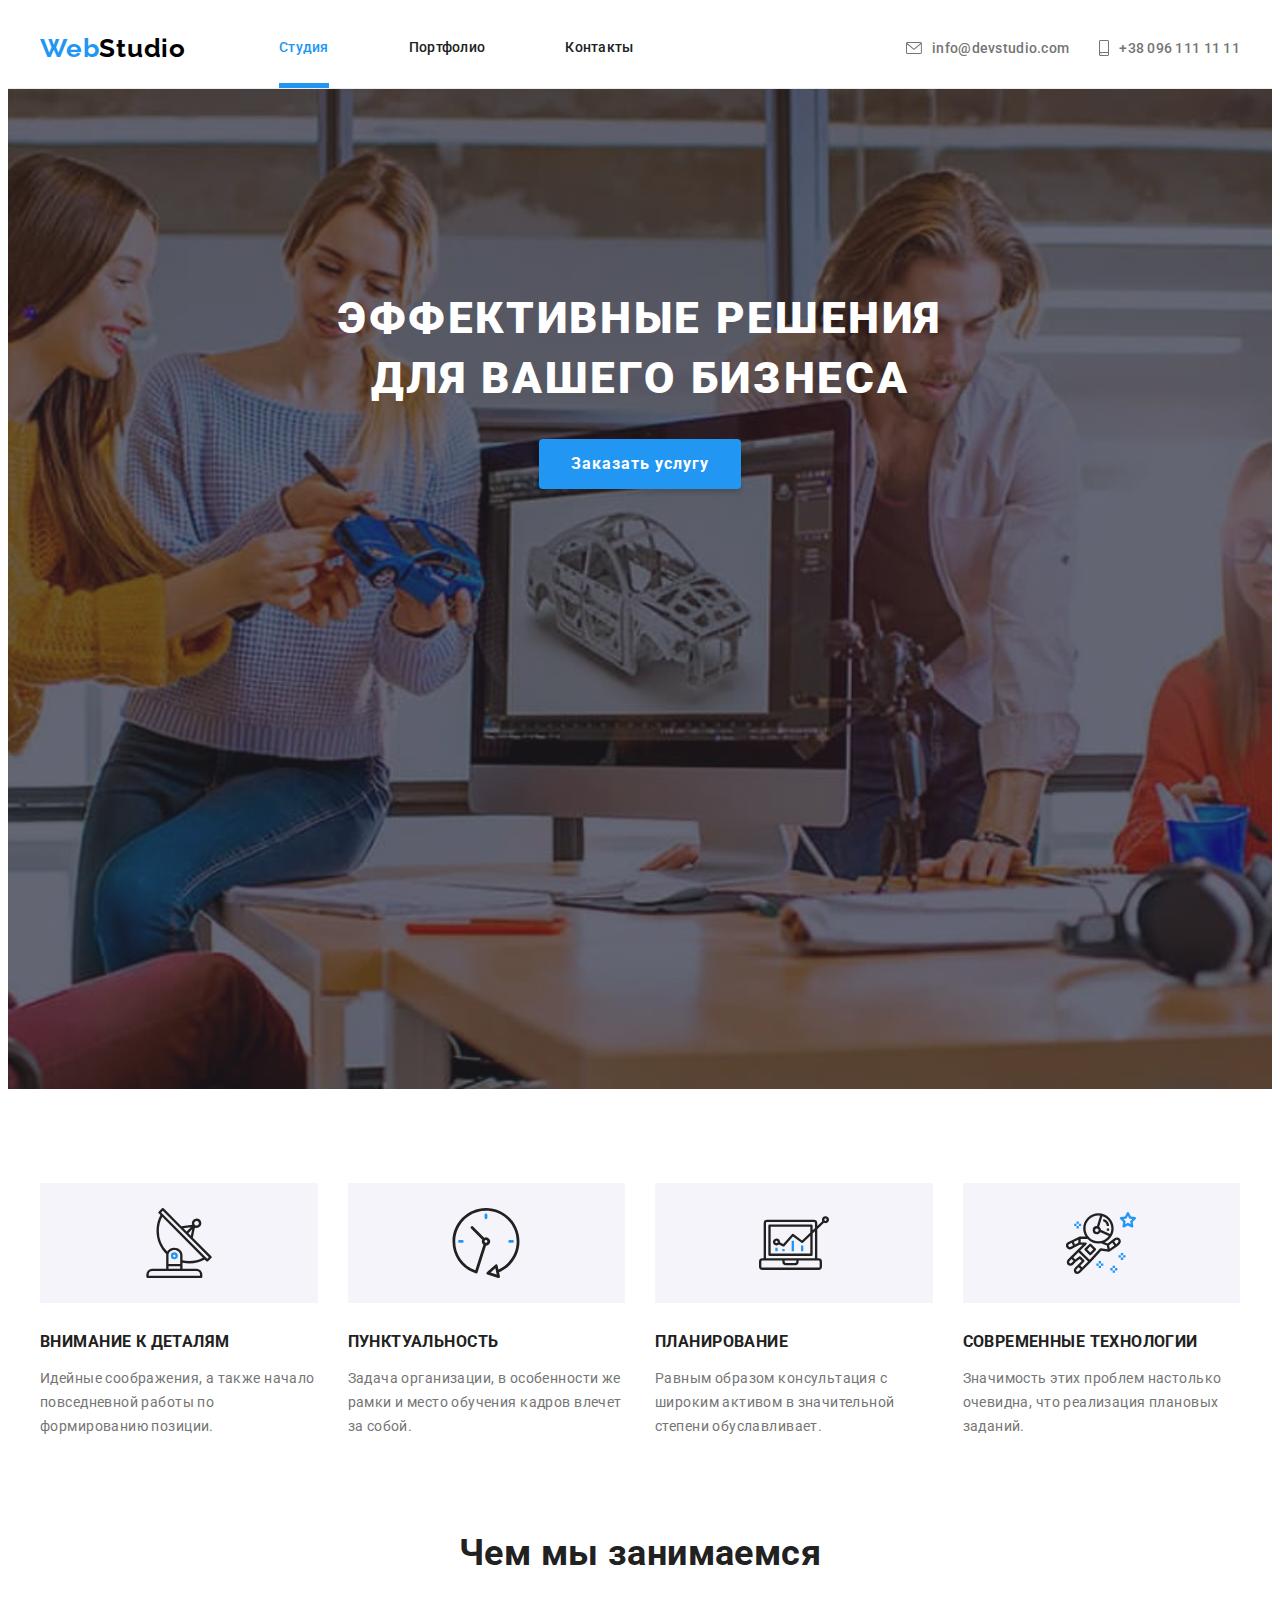
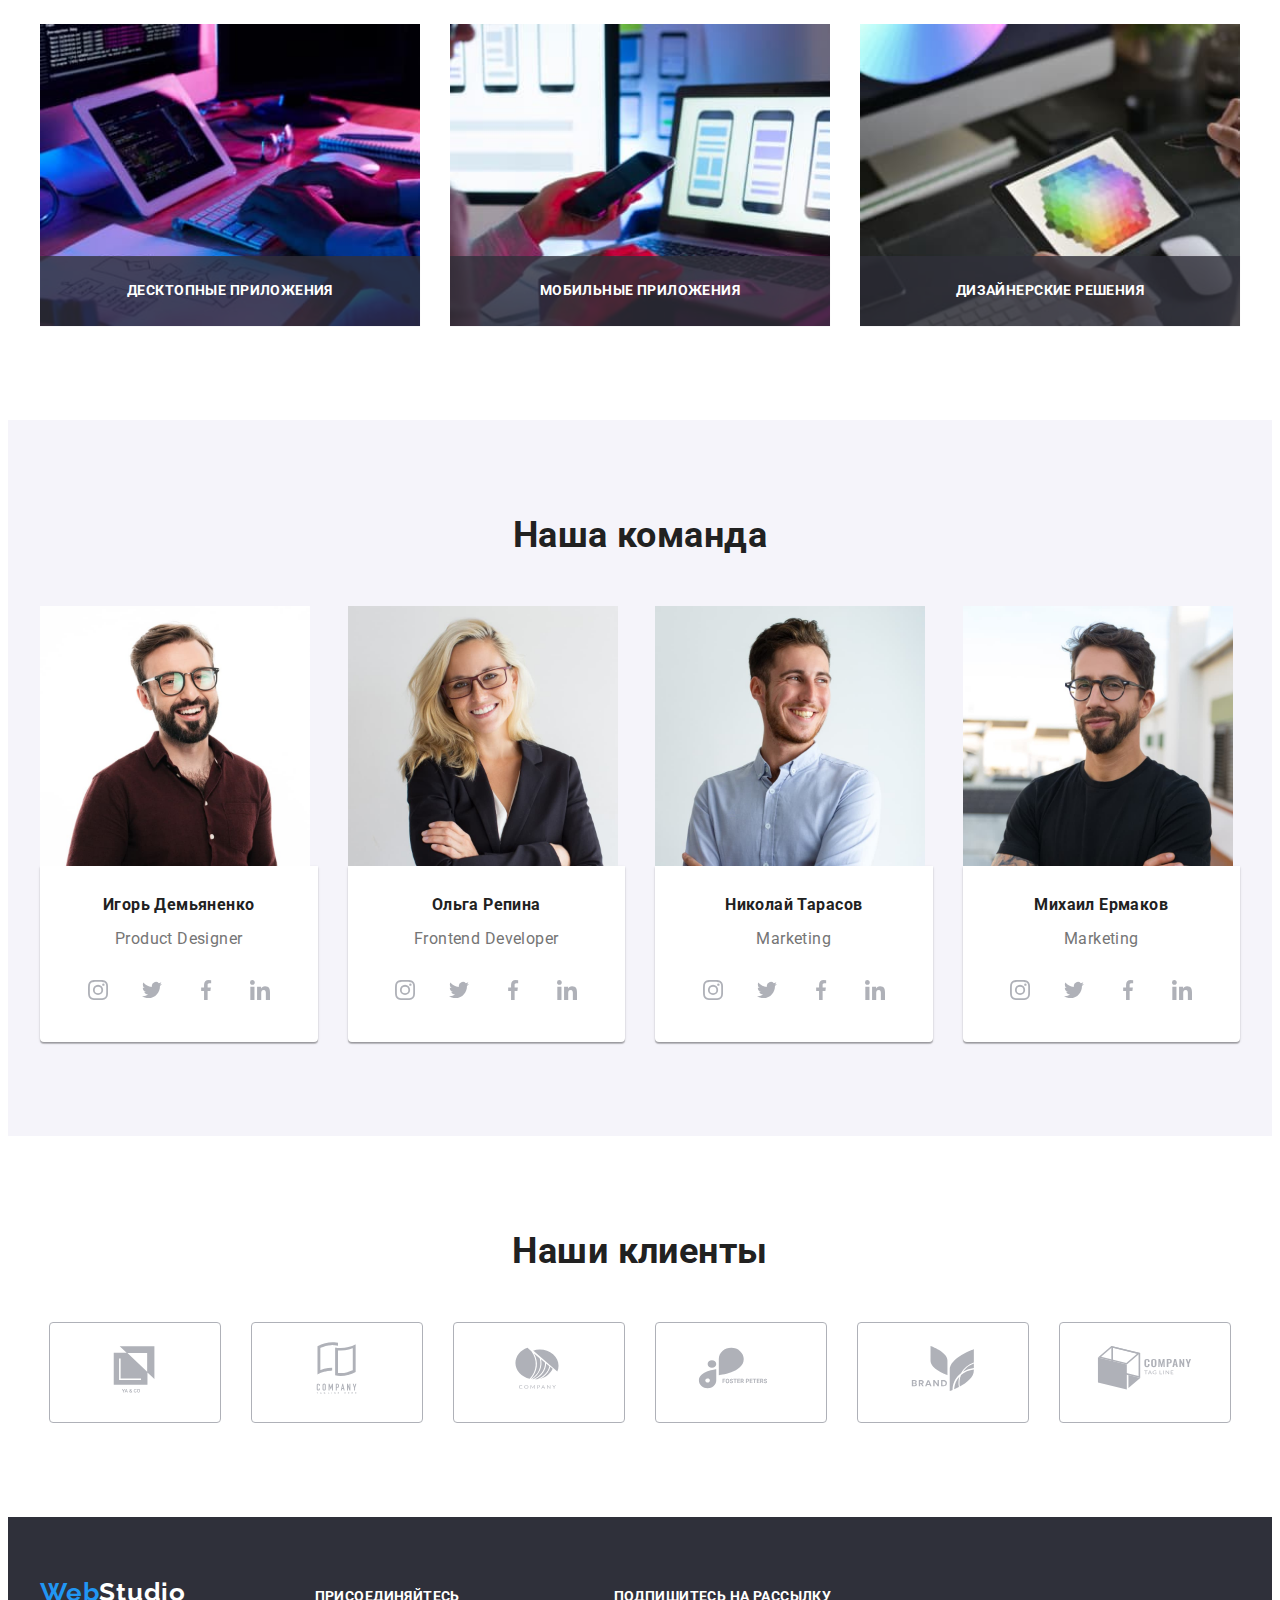
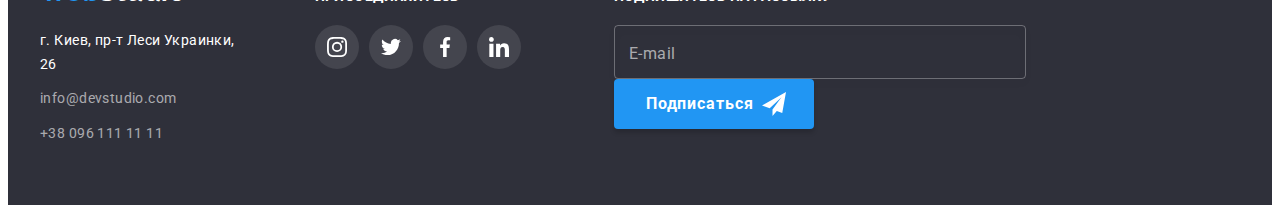
==== commit 17ad6d9a: "icons optimaze" ====
--- a/index.html
+++ b/index.html
@@ -84,86 +84,105 @@
           </button>
           <div class="backdrop is-hidden" data-modal>
             <div class="modal">
-              <form class="form" autocomplete="off">
-                <b class="form-title"
-                  >Оставьте свои данные, мы вам перезвоним</b
-                >
-
-                <label class="form-field">
+              <form class="modal-form" autocomplete="off">
+                <p class="title">Оставьте свои данные, мы вам перезвоним</p>
+
+                <label class="field">
+                  <span class="label">Имя</span>
                   <input
-                    class="form-input"
+                    class="input"
                     type="text"
                     name="name"
-                    id="name"
                     placeholder=" "
                   />
-                  <span class="form-label">Имя</span>
-                  <span class="icon">
-                    <svg
-                      class="icon-person"
-                      aria-label="номер телефона"
-                      width="10"
-                      height="16"
-                    >
-                      <use href="./images/person.svg"></use></svg
-                  ></span>
+                  <svg
+                    class="icon"
+                    aria-label="имя клиента"
+                    width="18"
+                    height="18"
+                  >
+                    <use href="./images/icons.svg#icon-persone"></use>
+                  </svg>
                 </label>
 
-                <label class="form-field">
+                <label class="field">
+                  <span class="label">Телефон</span>
+                  <input class="input" type="tel" name="tel" placeholder=" " />
+                  <svg
+                    class="icon"
+                    aria-label="телефон клиента"
+                    width="18"
+                    height="18"
+                  >
+                    <use href="./images/icons.svg#icon-phone-form"></use>
+                  </svg>
+                </label>
+
+                <label class="field">
+                  <span class="label">Почта</span>
                   <input
-                    class="form-input"
-                    type="tel"
-                    name="tel"
-                    placeholder=" "
-                  />
-                  <span class="form-label">Телефон</span>
-                  <span class="icon"></span>
-                </label>
-
-                <label class="form-field">
-                  <input
-                    class="form-input"
+                    class="input"
                     type="email"
                     name="email"
                     placeholder=" "
                   />
-                  <span class="form-label">email</span>
-                  <span class="icon"></span>
+                  <svg
+                    class="icon"
+                    aria-label="почта клиента"
+                    width="18"
+                    height="18"
+                  >
+                    <use href="./images/icons.svg#icon-email-form"></use>
+                  </svg>
                 </label>
 
-                <div class="form-field">
-                  <label class="label" for="coment">Комментарий</label>
+                <label class="field" for="coment">
+                  <span class="label">Комментарий</span>
                   <textarea
-                    class="coment"
+                    class="comment"
                     name=""
                     id="coment"
-                    cols="30"
-                    rows="8"
+                    cols="10"
+                    rows="4"
                     placeholder="Введите текст"
                   ></textarea>
-                </div>
-
-                <div class="form-field">
-                  <label for="policy"
+                </label>
+
+                <label class="checkbox-field">
+                  <input
+                    class="checkbox visually-hidden"
+                    type="checkbox"
+                    name="policy"
+                    value="policy"
+                  />
+                  <svg class="icon" aria-label="check" width="16" height="15">
+                    <use href="./images/icons.svg#icon-check"></use>
+                  </svg>
+
+                  <span class="label"
                     >Соглашаюсь с рассылкой и принимаю
                     <a
-                      href="http://index.html"
+                      class="link"
+                      href="./index.html"
                       target="_blank"
                       rel="noopener noreferrer"
                       >Условия Договора</a
-                    ></label
+                    ></span
                   >
-                  <input type="checkbox" name="policy" id="policy" />
-                </div>
+                </label>
+
                 <button class="btn" type="submit">Отправить</button>
               </form>
+
               <button class="modal-x" type="button" data-modal-close>
-                <img
-                  src="./images/close-black.svg"
-                  alt="Закрыть"
+                <svg
+                  class="icon-close"
+                  aria-label="Закрыть окно"
                   width="18"
                   height="18"
-                />
+                >
+                  <use href="./images/icons.svg#icon-close"></use>
+                </svg>
               </button>
             </div>
           </div>
@@ -775,14 +794,19 @@
           </ul>
         </div>
 
-        <div class="form">
+        <div class="footer-form">
           <p class="text">Подпишитесь на рассылку</p>
 
           <label class="field">
             <input class="input" type="email" placeholder=" " />
             <span class="label">E-mail</span>
           </label>
-          <button class="btn" type="submit">Подписаться</button>
+          <button class="btn" type="submit">
+            Подписаться
+            <svg class="icon" aria-label="подписаться" width="24" height="24">
+              <use href="./images/icons.svg#icon-send"></use>
+            </svg>
+          </button>
         </div>
       </div>
     </footer>
--- a/CSS/style.css
+++ b/CSS/style.css
@@ -117,7 +117,6 @@
     box-shadow: 0px 4px 4px var(--shadow-cl);
     border-radius: 4px;
     padding: 10px 32px;
-    /* min-width: 200px; */
 
     background-color: var(--accent-color);
     color: var(--primary-background-color);
@@ -301,6 +300,17 @@
     letter-spacing: 0.06em;
     text-transform: uppercase;
 }
+
+.hero .btn {
+    transition: background-color var(--transition-duration) var(--transition-timing-function);
+}
+
+.hero .btn:hover,
+.hero .btn:focus {
+    background-color: #0B5E9E;
+}
+
+
 
 /* Modalka */
 .backdrop {
@@ -344,15 +354,12 @@
 }
 
 /* Modalka-form */
-.form {
-    margin: 20px;
-    padding: 20px;
-}
-
-.form-title {
-    display: block;
+.modal-form {
+    padding: 40px;
+} 
+.modal-form .title {
     margin-top: 0;
-    margin-bottom: 24px;
+    margin-bottom: 12px;
 
     font-weight: 700;
     font-size: 20px;
@@ -362,20 +369,16 @@
     color: var(--title-text-color);
 }
 
-.form-field {
-    position: relative;
-
+.modal-form .field {
     display: flex;
     flex-direction: column;
     margin-bottom: 20px;
-}
-
-.form-label {
-    position: absolute;
-    top: -50%;
-    left: 40px;
-    
-    display: block;
+
+    position: relative;
+}
+
+.modal-form .label {
+    text-align: left;
     font-weight: 400;
     font-size: 12px;
     line-height: 1.17;
@@ -384,43 +387,113 @@
     margin-bottom: 4px;
 }
 
-.form-input {
+.modal-form .input {
+    
     width: 100%;
     margin: 0;
-    padding-left: 40px;
-    padding: 10px 20px;
+    padding: 10px;
+    padding-left: 30px;
     font: inherit;
     border: 1px solid rgba(33, 33, 33, 0.2);
     border-radius: 4px;
-}
-
-
-
-.icon {
+
+    transition: border-color var(--transition-duration) var(--transition-timing-function);
+}
+
+.modal-form .input:focus,
+.modal-form .input:active {
+    outline: 0;
+    border-color: var(--accent-color);
+}
+
+.modal-form .icon {
     position: absolute;
     top: 50%;
-    left: 15px;
-
-    transform: translateY(-50%);
-
+    left: 12px;
+    fill: var(--title-text-color);
+
+    transition: fill var(--transition-duration) var(--transition-timing-function);
+}
+
+.modal-form .field:focus-within .icon {
+    fill: var(--accent-color);
+}
+
+.modal-form .comment {
+    resize: none;
+    border: 1px solid rgba(33, 33, 33, 0.2);
+    border-radius: 4px;
+    padding: 16px 12px;
+
+    transition: border-color var(--transition-duration) var(--transition-timing-function);
+}
+
+.modal-form .comment::placeholder {
+    font-weight: 400;
+    font-size: 12px;
+    line-height: 1.17;
+    letter-spacing: 0.01em;
+    color: rgba(117, 117, 117, 0.5);
+}
+
+.modal-form .comment:focus,
+.modal-form .comment:active {
+    outline: 0;
+    border-color: var(--accent-color);
+}
+
+.checkbox-field {
+    position: relative;
+    
+}
+
+.checkbox:checked+.icon {
+    border-color: transparent;
+    background-color: var(--accent-color);
+    background-image: url('../images/icons.svg#icon-check');
+    background-position: center;
+    background-size: contain;
+    background-origin: border-box;
+}
+
+.checkbox-field .icon {
+    position: absolute;
+    top: 0;
+    left: 0;
+      
+    width: 15px;
+    height: 15px;
+    border-radius: 2px;
+    margin-right: 10px;
+    cursor: pointer;
+    fill: var(--primary-background-color);
+
+    border: 2px solid #2a2a2a;
+}
+
+.checkbox-field .label {
     display: inline-block;
-    width: 20px;
-    height: 20px;
-    background-color: tomato;
-}
-.form-input:not(:placeholder-shown) + .form-label {
-    /* transform: rotateY(50px); */
-}
-
-.form-field:focus-within .icon {
-    background-color: aqua;
-}
-
-.form-field:focus-within .form-label {
-    /* transform: translateY(-50px); */
-}
-
-
+    margin-left: 20px;
+    font-weight: 400;
+    font-size: 14px;
+    line-height: 24px;
+    letter-spacing: 0.03em;
+    color: var(--primary-text-color);
+    margin-bottom: 30px;
+}
+.checkbox-field .link {
+    color: var(--accent-color);
+}
+
+.modal-form .btn {
+    min-width: 200px;
+    transition: background-color var(--transition-duration) var(--transition-timing-function);
+}
+
+.modal-form .btn:hover,
+.modal-form .btn:focus {
+    background-color: #0B5E9E;
+}
 
 
 .modal-x {
@@ -432,13 +505,23 @@
     align-items: center;
     justify-content: center;
 
+    fill: #000;
     width: 30px;
     height: 30px;
     background-color: var(--primary-background-color);
     border-radius: 50px;
     border: 1px solid rgba(0, 0, 0, 0.1);
-}
-
+    cursor: pointer;
+
+    transition: fill var(--transition-duration) var(--transition-timing-function);
+}
+
+.modal-x:hover,
+.modal-x:focus {
+    fill: var(--accent-color);
+
+}
+/*#endregion*/
 /*#region SECTION FEATURES*/
 .feature .list {
     display: flex;
@@ -713,7 +796,7 @@
     margin-right: 93px;
 }
 .social-links > .text,
-.form > .text {
+.footer-form > .text {
     margin-bottom: 20px;
     
     color: var(--primary-background-color);
@@ -784,7 +867,7 @@
     color: var(--primary-background-color);
 }
 
-.form .btn {
+.footer-form .btn {
     position: relative;
     display: inline-flex;
     align-items: center;
@@ -796,27 +879,19 @@
     letter-spacing: 0.06em; 
 }
 
-
-.form .btn::after {
-    content: '';
-    
+.footer-form .icon {
     position: absolute;
     right: 28px;
-
+    
     display: inline-block;
-
-    width: 24px;
-    height: 24px;
-    background-image: url('../images/icon-send.svg');
-    background-position: center;
-    background-repeat: no-repeat;
-    background-size: contain;
-
+   
+    fill:var(--primary-background-color);
+    
     transition: background-color var(--transition-duration) var(--transition-timing-function);
 }
 
-.form .btn:hover,
-.form .btn:focus {
+.footer-form .btn:hover,
+.footer-form .btn:focus {
 background-color: #0B5E9E;
 
 }
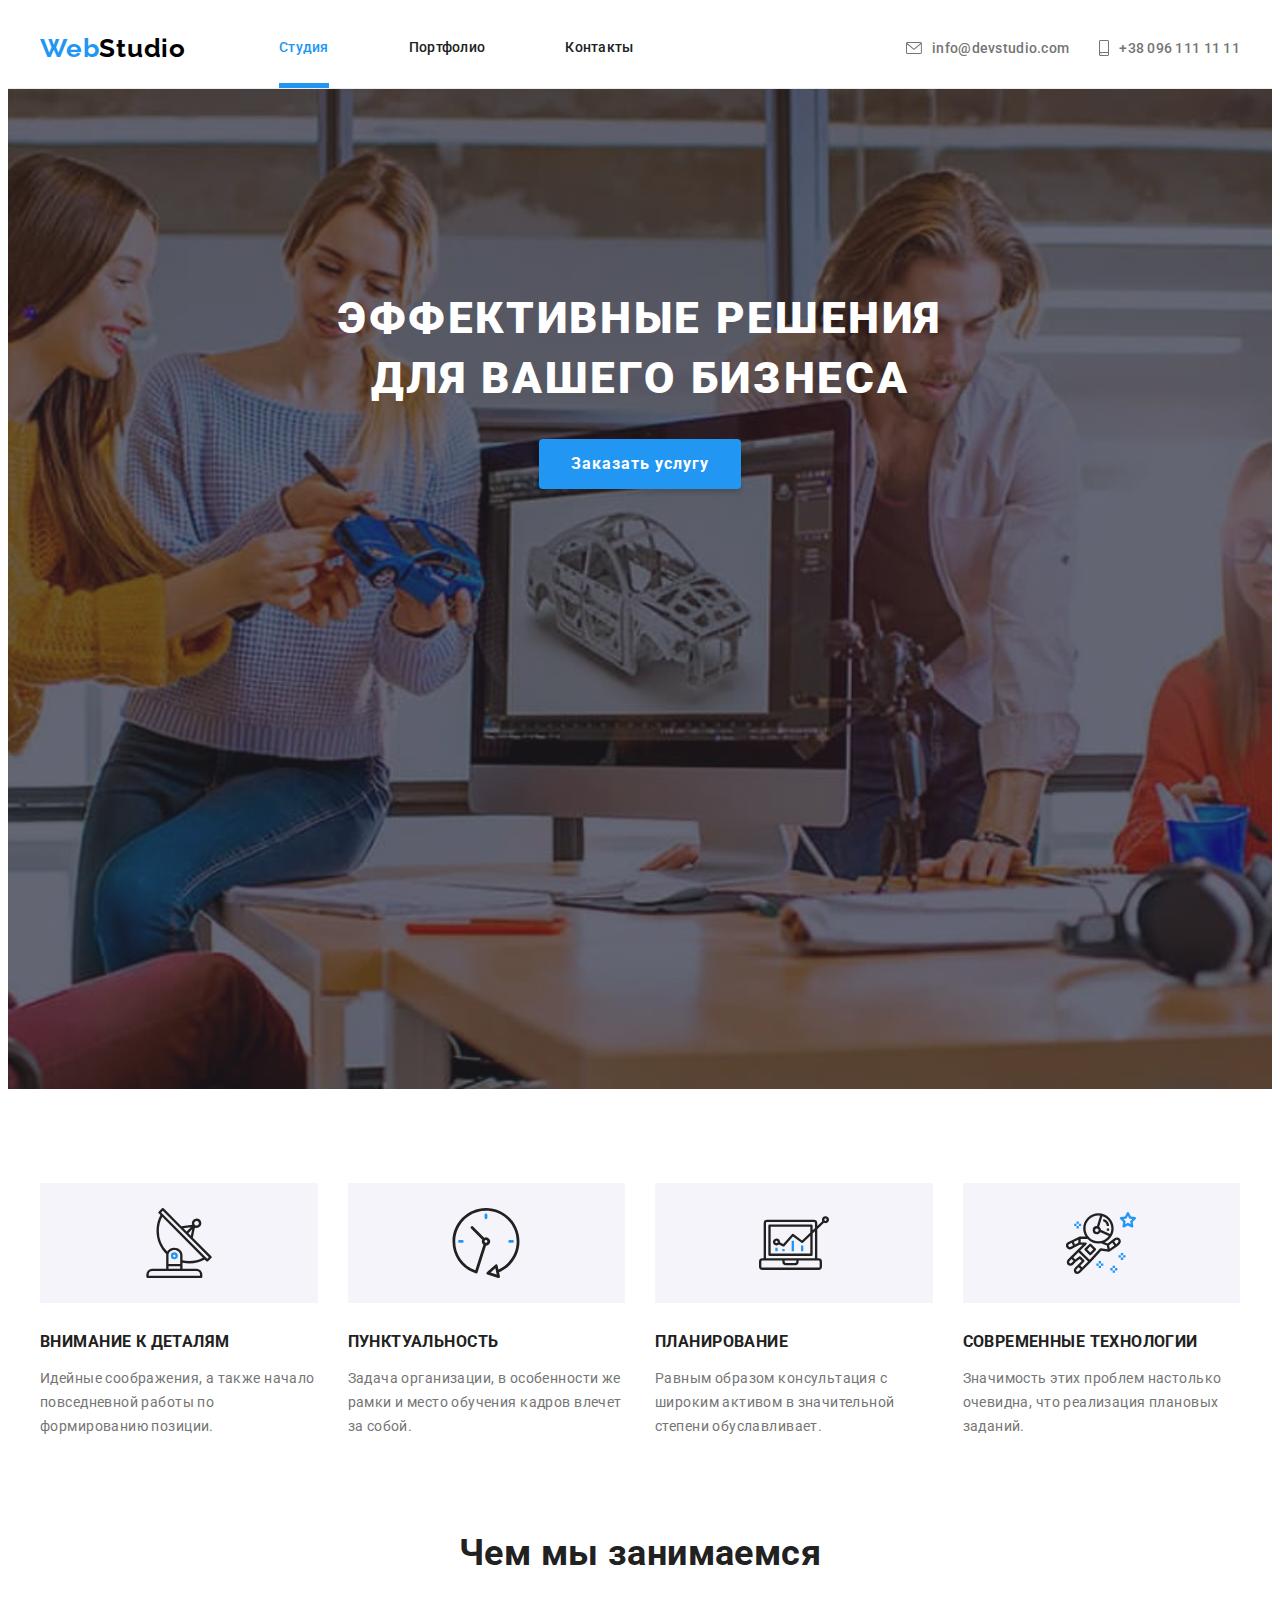
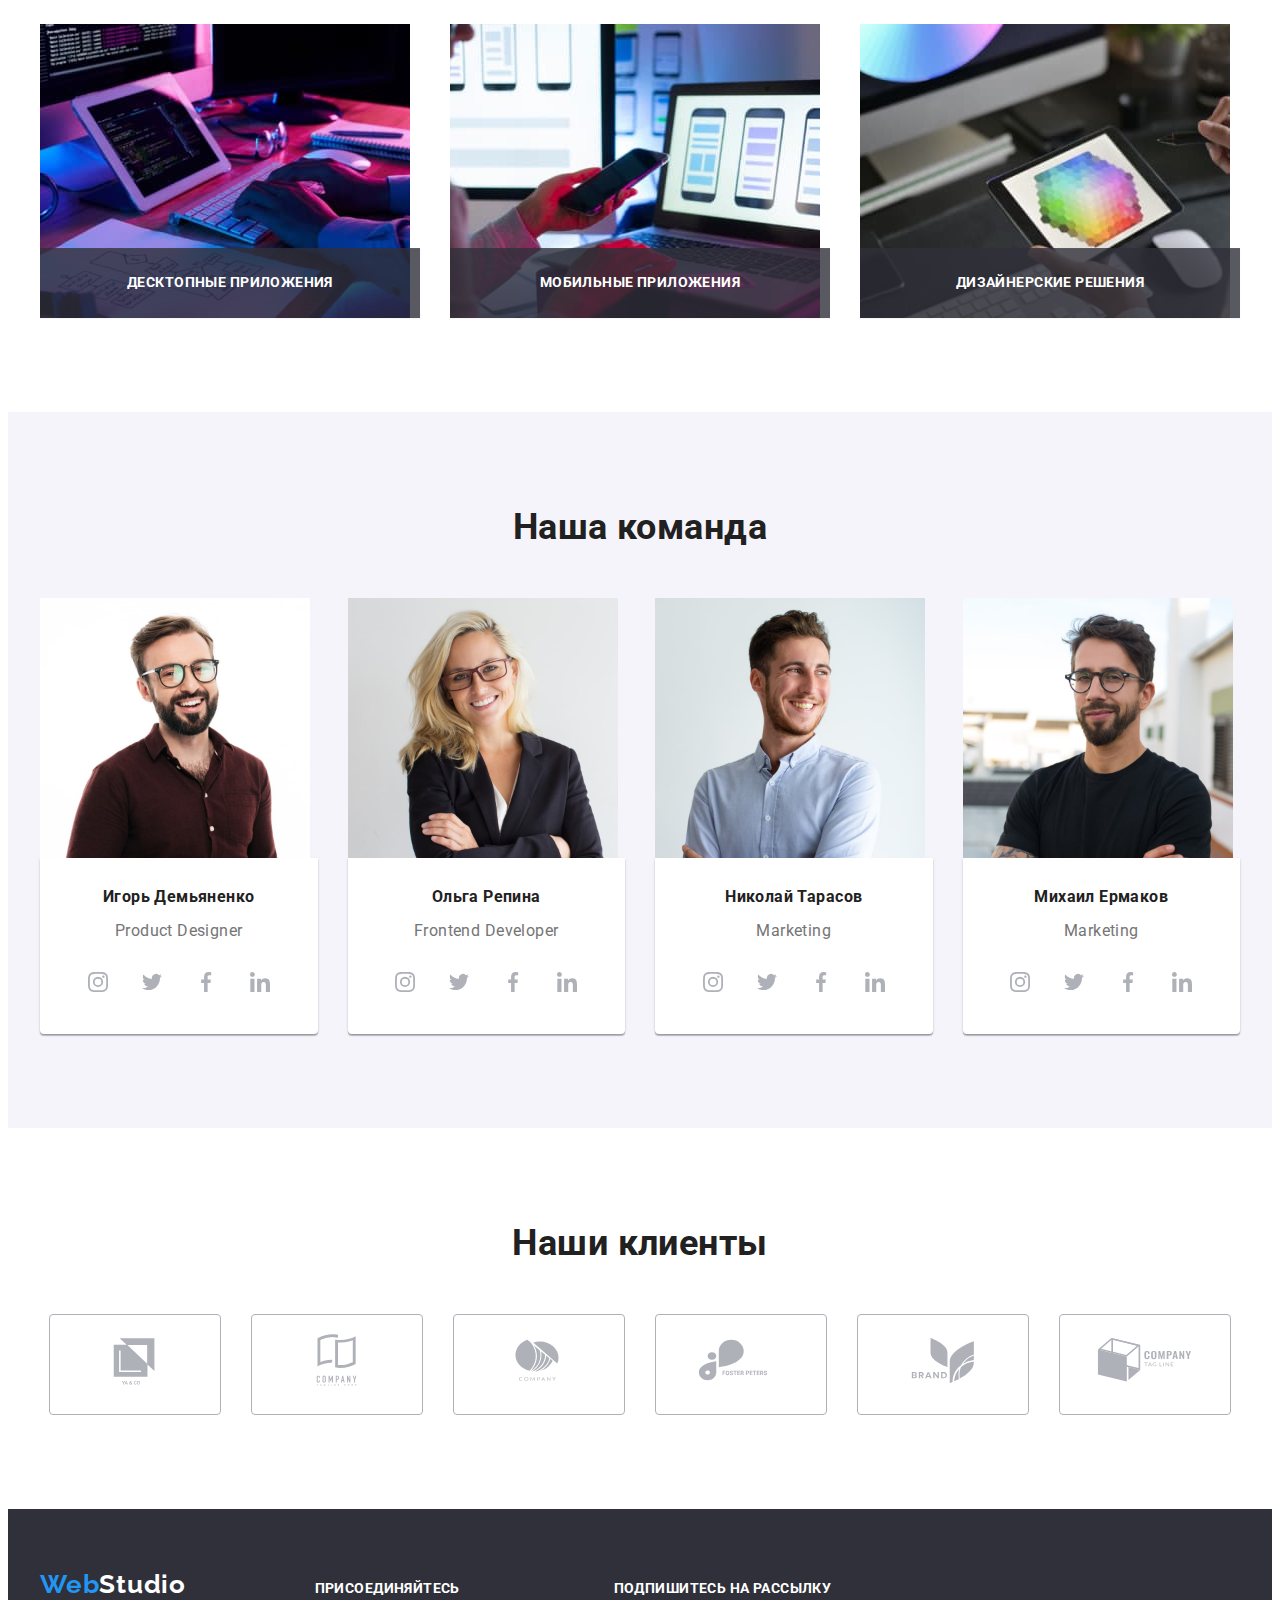
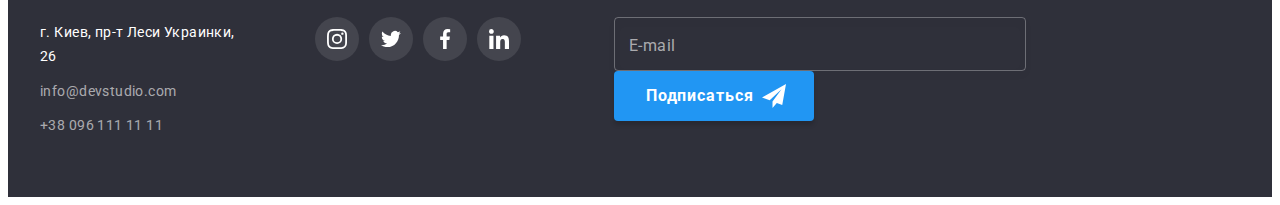
==== commit 9819f4f8: "bugs" ====
--- a/index.html
+++ b/index.html
@@ -84,6 +84,16 @@
           </button>
           <div class="backdrop is-hidden" data-modal>
             <div class="modal">
+              <button class="modal-x" type="button" data-modal-close>
+                <svg
+                  class="icon-close"
+                  aria-label="Закрыть окно"
+                  width="18"
+                  height="18"
+                >
+                  <use href="./images/icons.svg#icon-close"></use>
+                </svg>
+              </button>
               <form class="modal-form" autocomplete="off">
                 <p class="title">Оставьте свои данные, мы вам перезвоним</p>
 
@@ -140,9 +150,9 @@
                   <span class="label">Комментарий</span>
                   <textarea
                     class="comment"
-                    name=""
+                    name="coment"
                     id="coment"
-                    cols="10"
+                    cols="5"
                     rows="4"
                     placeholder="Введите текст"
                   ></textarea>
@@ -173,17 +183,6 @@
 
                 <button class="btn" type="submit">Отправить</button>
               </form>
-
-              <button class="modal-x" type="button" data-modal-close>
-                <svg
-                  class="icon-close"
-                  aria-label="Закрыть окно"
-                  width="18"
-                  height="18"
-                >
-                  <use href="./images/icons.svg#icon-close"></use>
-                </svg>
-              </button>
             </div>
           </div>
         </div>
@@ -275,8 +274,8 @@
                   class="image"
                   src="./images/img1.jpg"
                   alt="программирование"
-                  width="100%"
-                  height="100%"
+                  width="370"
+                  height="294"
                 />
                 <p class="text">десктопные приложения</p>
               </div>
@@ -287,8 +286,8 @@
                   class="image"
                   src="./images/img2.jpg"
                   alt="верстка"
-                  width="100%"
-                  height="100%"
+                  width="370"
+                  height="294"
                 />
                 <p class="text">мобильные приложения</p>
               </div>
@@ -299,8 +298,8 @@
                   class="image"
                   src="./images/img3.jpg"
                   alt="дизайн"
-                  width="100%"
-                  height="100%"
+                  width="370"
+                  height="294"
                 />
                 <p class="text">дизайнерские решения</p>
               </div>
@@ -327,7 +326,7 @@
                   <li class="inner-item">
                     <a
                       class="link"
-                      href="http://"
+                      href="./index.html"
                       target="_blank"
                       rel="noopener noreferrer"
                     >
@@ -344,7 +343,7 @@
                   <li class="inner-item">
                     <a
                       class="link"
-                      href="http://"
+                      href="./index.html"
                       target="_blank"
                       rel="noopener noreferrer"
                     >
@@ -361,7 +360,7 @@
                   <li class="inner-item">
                     <a
                       class="link"
-                      href="http://"
+                      href="./index.html"
                       target="_blank"
                       rel="noopener noreferrer"
                     >
@@ -378,7 +377,7 @@
                   <li class="inner-item">
                     <a
                       class="link"
-                      href="http://"
+                      href="./index.html"
                       target="_blank"
                       rel="noopener noreferrer"
                     >
@@ -408,7 +407,7 @@
                   <li class="inner-item">
                     <a
                       class="link"
-                      href="http://"
+                      href="./index.html"
                       target="_blank"
                       rel="noopener noreferrer"
                     >
@@ -425,7 +424,7 @@
                   <li class="inner-item">
                     <a
                       class="link"
-                      href="http://"
+                      href="./index.html"
                       target="_blank"
                       rel="noopener noreferrer"
                     >
@@ -442,7 +441,7 @@
                   <li class="inner-item">
                     <a
                       class="link"
-                      href="http://"
+                      href="./index.html"
                       target="_blank"
                       rel="noopener noreferrer"
                     >
@@ -459,7 +458,7 @@
                   <li class="inner-item">
                     <a
                       class="link"
-                      href="http://"
+                      href="./index.html"
                       target="_blank"
                       rel="noopener noreferrer"
                     >
@@ -489,7 +488,7 @@
                   <li class="inner-item">
                     <a
                       class="link"
-                      href="http://"
+                      href="./index.html"
                       target="_blank"
                       rel="noopener noreferrer"
                     >
@@ -506,7 +505,7 @@
                   <li class="inner-item">
                     <a
                       class="link"
-                      href="http://"
+                      href="./index.html"
                       target="_blank"
                       rel="noopener noreferrer"
                     >
@@ -523,7 +522,7 @@
                   <li class="inner-item">
                     <a
                       class="link"
-                      href="http://"
+                      href="./index.html"
                       target="_blank"
                       rel="noopener noreferrer"
                     >
@@ -540,7 +539,7 @@
                   <li class="inner-item">
                     <a
                       class="link"
-                      href="http://"
+                      href="./index.html"
                       target="_blank"
                       rel="noopener noreferrer"
                     >
@@ -570,7 +569,7 @@
                   <li class="inner-item">
                     <a
                       class="link"
-                      href="http://"
+                      href="./index.html"
                       target="_blank"
                       rel="noopener noreferrer"
                     >
@@ -587,7 +586,7 @@
                   <li class="inner-item">
                     <a
                       class="link"
-                      href="http://"
+                      href="./index.html"
                       target="_blank"
                       rel="noopener noreferrer"
                     >
@@ -604,7 +603,7 @@
                   <li class="inner-item">
                     <a
                       class="link"
-                      href="http://"
+                      href="./index.html"
                       target="_blank"
                       rel="noopener noreferrer"
                     >
@@ -621,7 +620,7 @@
                   <li class="inner-item">
                     <a
                       class="link"
-                      href="http://"
+                      href="./index.html"
                       target="_blank"
                       rel="noopener noreferrer"
                     >
@@ -747,7 +746,7 @@
             <li class="item">
               <a
                 class="link"
-                href="http://"
+                href="./index.html"
                 target="_blank"
                 rel="noopener noreferrer"
               >
@@ -759,7 +758,7 @@
             <li class="item">
               <a
                 class="link"
-                href="http://"
+                href="./index.html"
                 target="_blank"
                 rel="noopener noreferrer"
               >
@@ -771,7 +770,7 @@
             <li class="item">
               <a
                 class="link"
-                href="http://"
+                href="./index.html"
                 target="_blank"
                 rel="noopener noreferrer"
               >
@@ -783,7 +782,7 @@
             <li class="item">
               <a
                 class="link"
-                href="http://"
+                href="./index.html"
                 target="_blank"
                 rel="noopener noreferrer"
               >
--- a/CSS/style.css
+++ b/CSS/style.css
@@ -344,9 +344,8 @@
     top: 50%;
     left: 50%;
 
-    min-height: 581px;
-    min-width: 528px;
-    padding: 15px;
+    width: 528px;
+    padding: 40px;
     background-color: var(--primary-background-color);
     
     transform: translate(-50%, -50%) scale(0.9);
@@ -354,9 +353,7 @@
 }
 
 /* Modalka-form */
-.modal-form {
-    padding: 40px;
-} 
+
 .modal-form .title {
     margin-top: 0;
     margin-bottom: 12px;
@@ -444,7 +441,13 @@
 
 .checkbox-field {
     position: relative;
-    
+
+    display: block;
+    margin-bottom: 30px;
+}
+
+.checkbox:focus +.icon {
+    border-color: var(--accent-color);
 }
 
 .checkbox:checked+.icon {
@@ -479,7 +482,6 @@
     line-height: 24px;
     letter-spacing: 0.03em;
     color: var(--primary-text-color);
-    margin-bottom: 30px;
 }
 .checkbox-field .link {
     color: var(--accent-color);
@@ -896,7 +898,6 @@
 
 }
 /*#endregion*/
-
 /*#region PAGE PORTFOLIO*/
 
 /* filter */
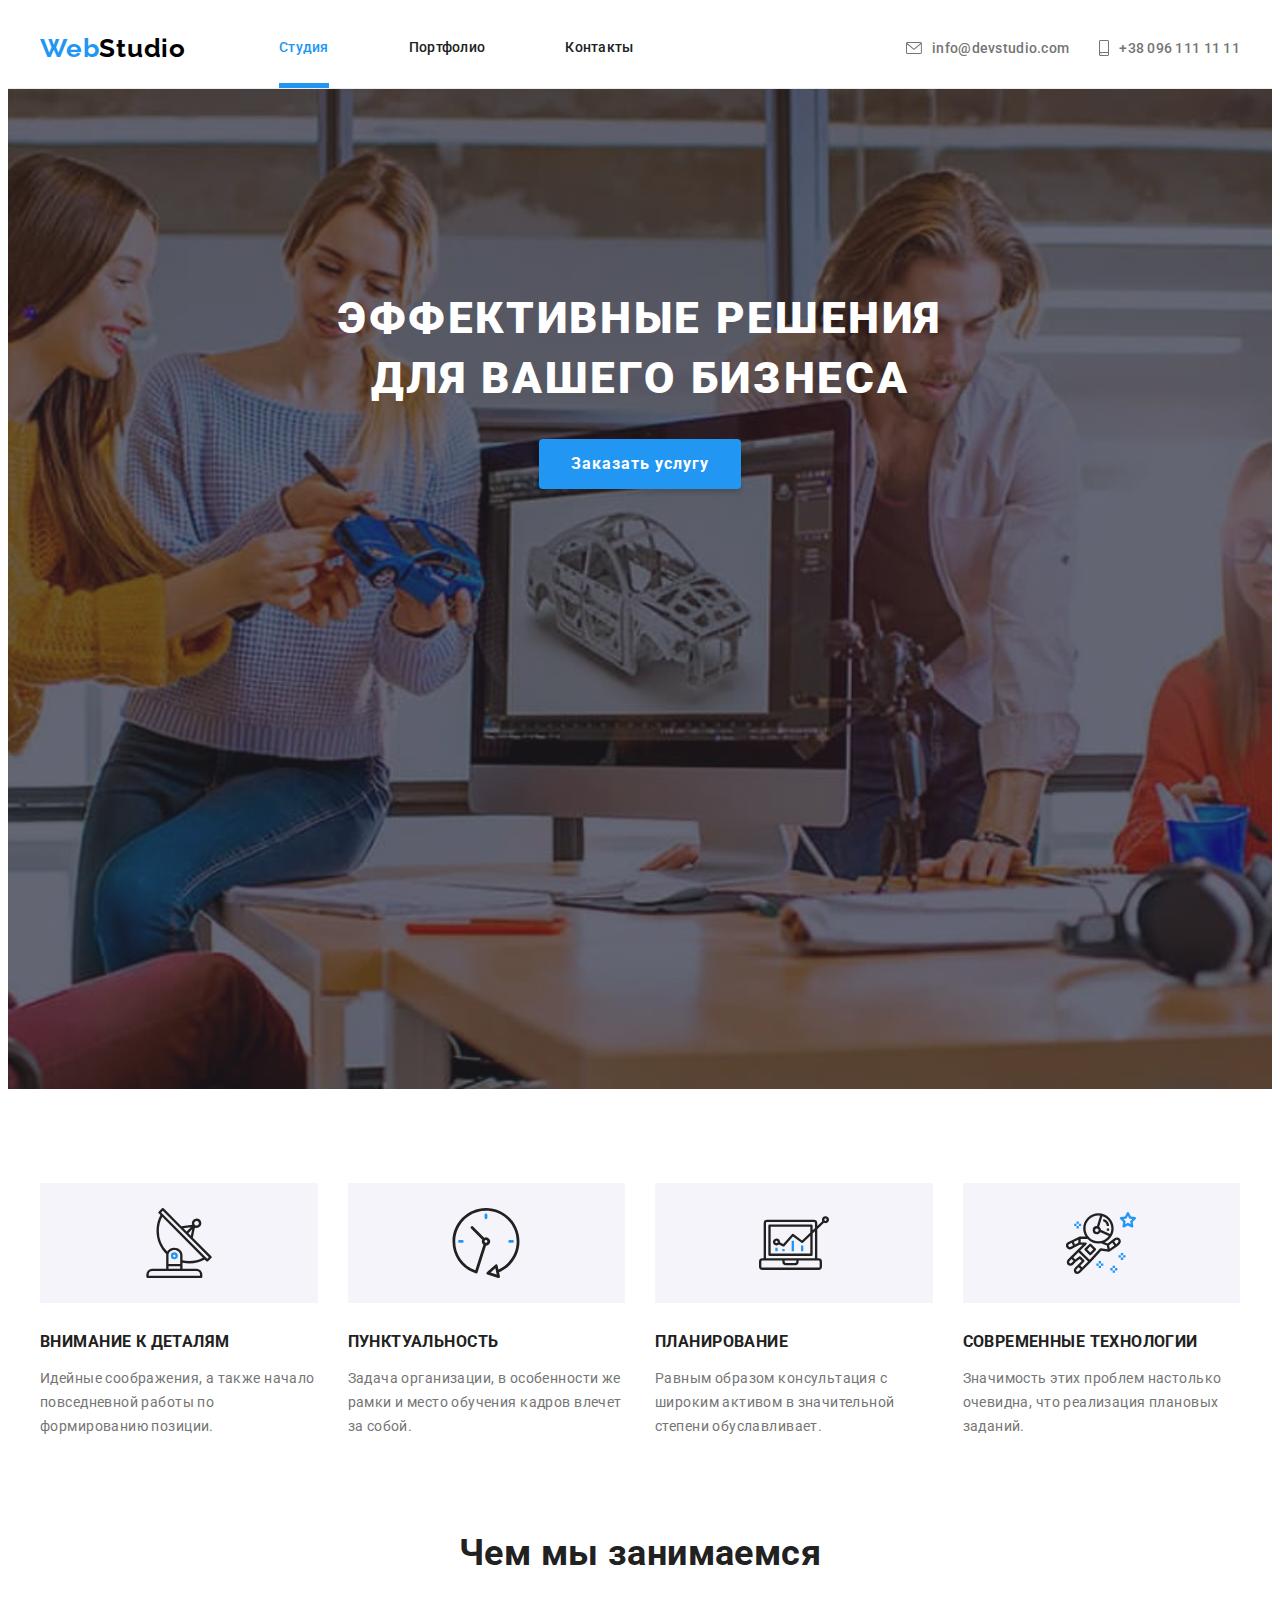
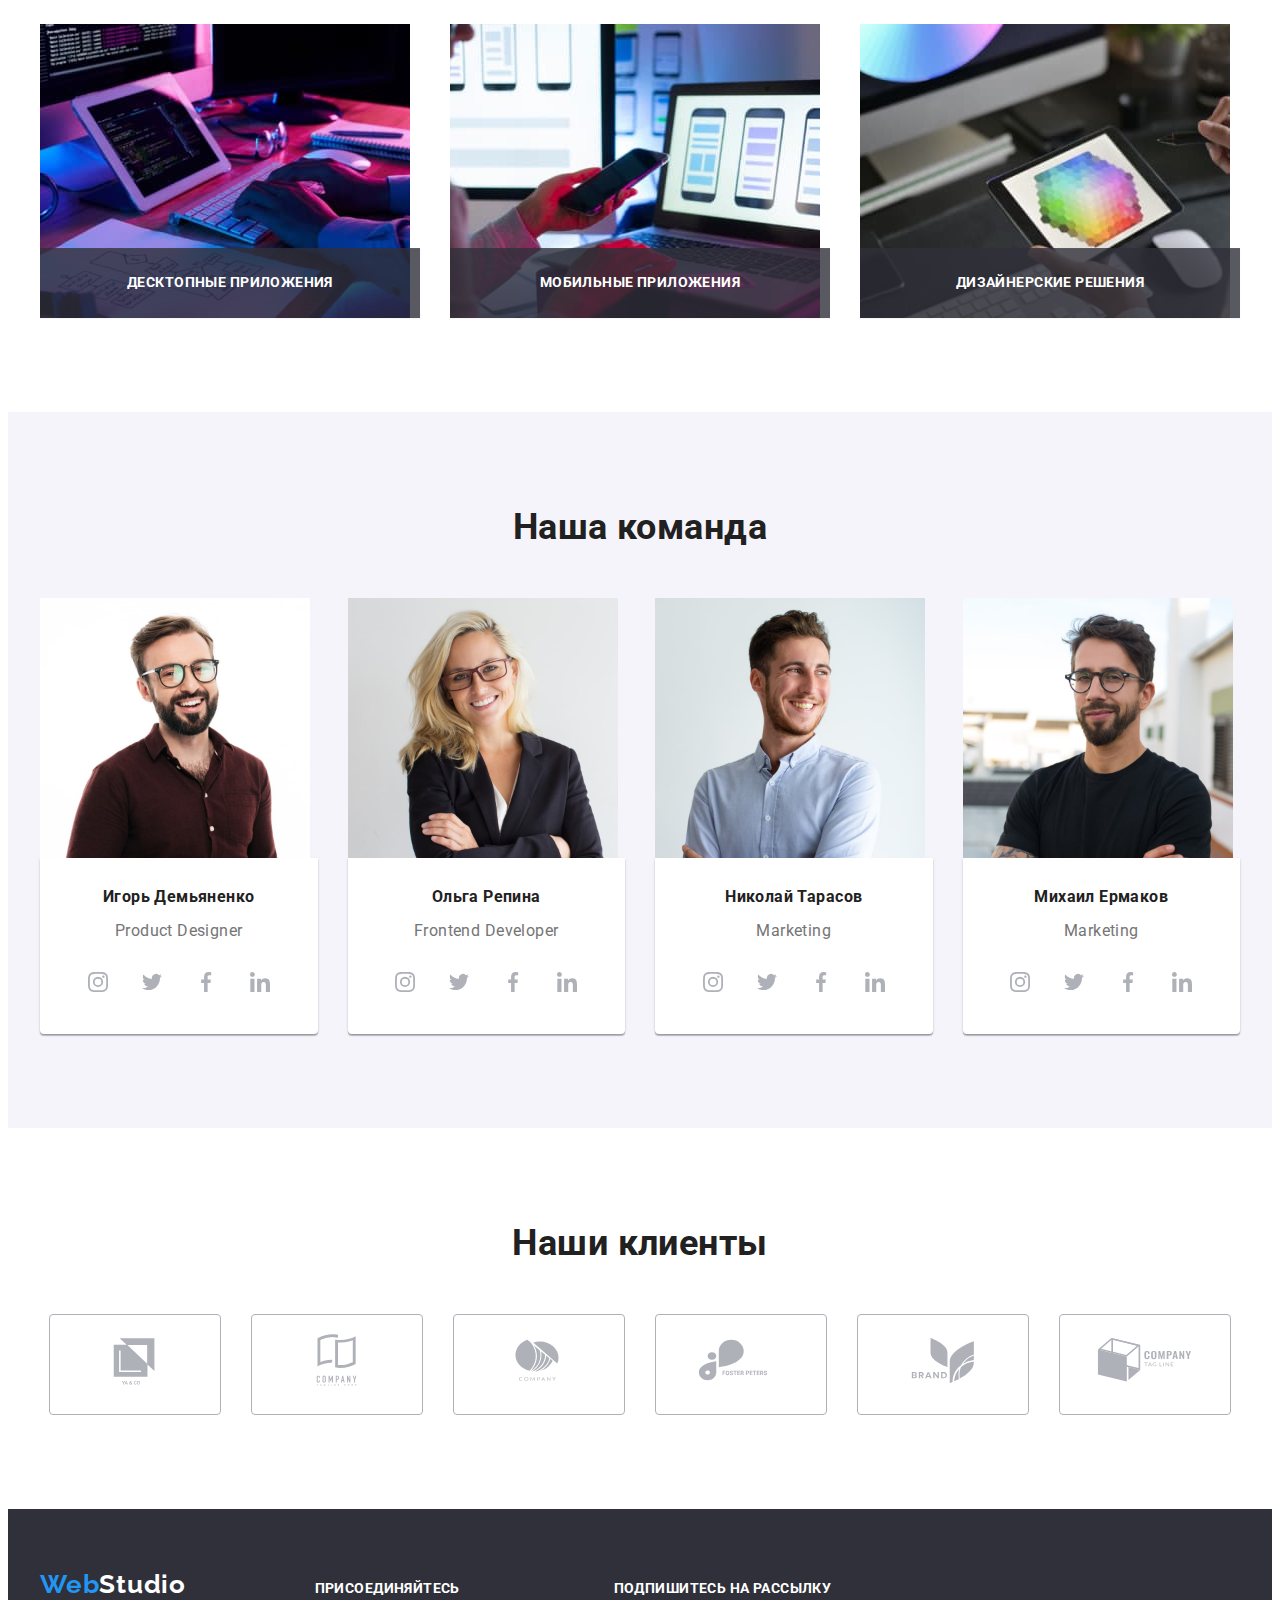
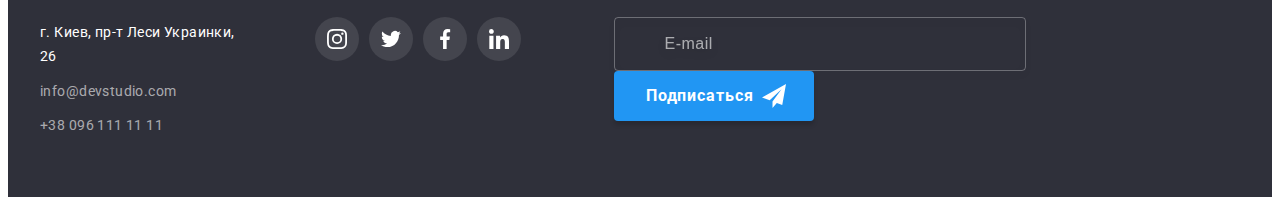
==== commit 85dfe4b4: "footer удаляет label добавляет placeholder" ====
--- a/index.html
+++ b/index.html
@@ -797,8 +797,7 @@
           <p class="text">Подпишитесь на рассылку</p>
 
           <label class="field">
-            <input class="input" type="email" placeholder=" " />
-            <span class="label">E-mail</span>
+            <input class="input" type="email" placeholder="E-mail" />
           </label>
           <button class="btn" type="submit">
             Подписаться
--- a/CSS/style.css
+++ b/CSS/style.css
@@ -818,24 +818,17 @@
     position: relative;
 }
 
-.footer .label {
-    position: absolute;
-    top: 0;
-    left: 15px;
-
-    display: flex;
-    align-items: center;
-
+
+.footer .input::placeholder {
+    margin-left: 15px;
     font-weight: 400;
     font-size: 16px;
     line-height: 1.25;
     letter-spacing: 0.03em;
     
     color: var(--footer-text-color);
-
-    transition: transform var(--transition-duration) var(--transition-timing-function),
-    color var(--transition-duration) var(--transition-timing-function);
-}
+}
+
 
 .footer .input {
     outline: 0;
